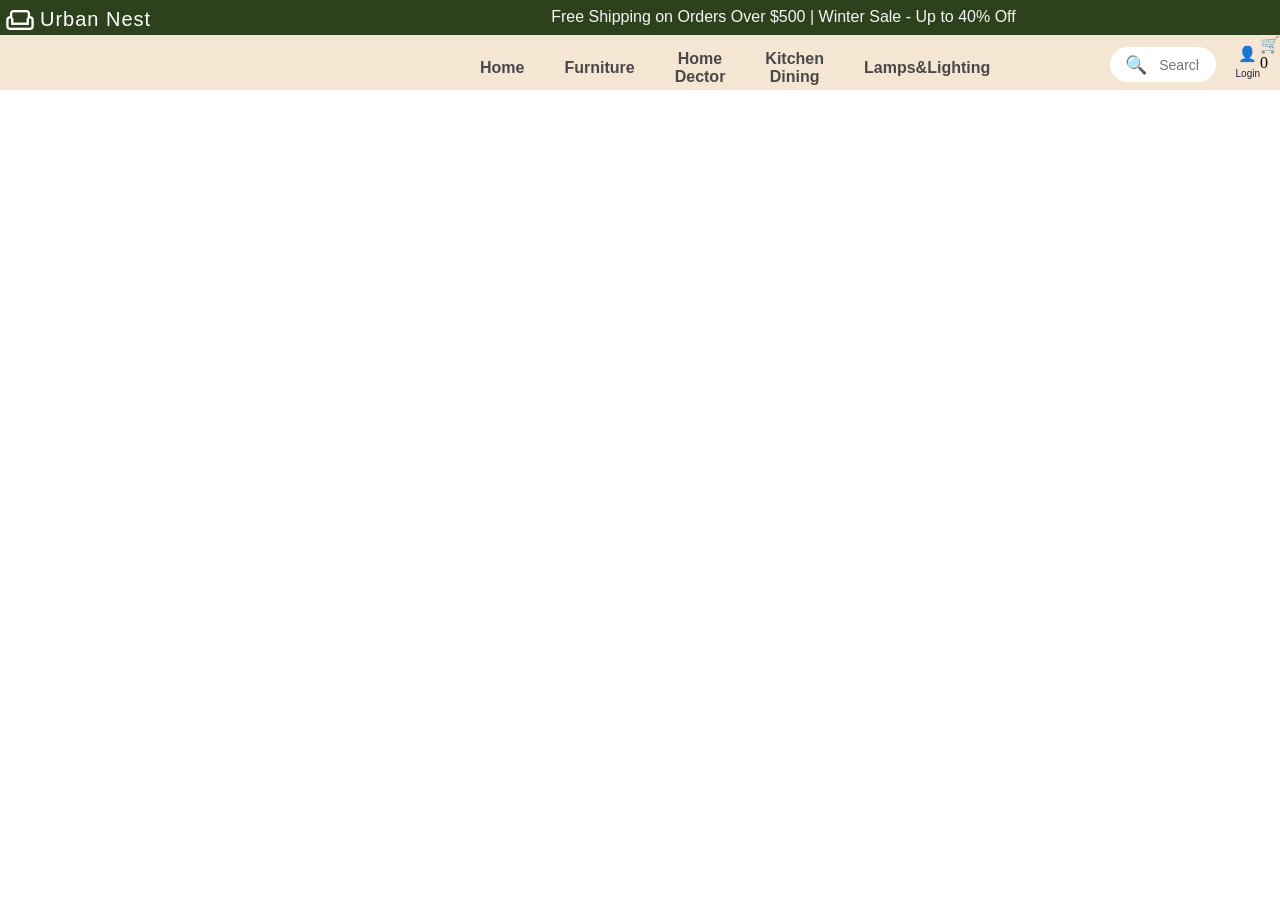
==== homepage.html @ 979b7aa0 "cart update" ====
<!DOCTYPE html>
<html lang="en">
<head>
    <meta charset="UTF-8">
    <meta name="viewport" content="width=device-width, initial-scale=1.0">
    <title>Home page</title>
    <link rel="stylesheet" href="https://fonts.googleapis.com/css2?family=Material+Symbols+Outlined" />
    <link rel="stylesheet" href="home.css">
    </head>
   

    <body>
        <section class="headofoverview">
            <span class="material-symbols-outlined sofa-icon">weekend</span>
            <p class="urban">Urban Nest</p>
            <p class="offers">Free Shipping on Orders Over $500 | Winter Sale - Up to 40% Off</p>
        </section>
        <section class="quickacces">
            <ol>
                <li><a href="#home">Home</a></li>
                <li> <a href="#Furniture">Furniture</a></li>
                <li><a href="#HomeDector">Home Dector</a></li>
                <li><a href="#KitchenDining">Kitchen Dining</a></li>
                <li><a href="#Lamps&Lighting">Lamps&Lighting</a></li>
            </ol>
            <div class="search-container">
                <span class="search-icon">🔍</span>
                <input type="text" placeholder="Search furniture..." class="search-bar">
            </div>
            <div class="login" onclick="loginicon()">
                <div class="icon">👤</div>
                <p>Login</p>
            </div>
            <div class="cart-icon">
                🛒 <span id="cart-count">0</span>
            </div>
        </section>
        <script src="index.js"></script>
    </body>
</html>
---- home.css ----
body{
    margin: 0;
}
.headofoverview{
    height: 35px;
    background-color: #2d421c;
    left: 0;
    display: flex;
}
.urban{
    color: white;
    font-size: 20px;
    margin-top: 8px;
    text-align: center;
    font-family: 'Poppins', sans-serif;
    margin-bottom: 0;
    letter-spacing: 1px;
}
.offers{
    color:whitesmoke;
    margin-top: 8px;
    text-align: center;
    padding-left: 400px;
    font-family: 'Poppins', sans-serif;
}
.quickacces{
    height: 55px;
    background-color: #F4E6D3;
    display: flex;
}
.quickacces ol{
    margin: 0;
    display: flex;
    gap: 40px;
    text-align:center;
    list-style: none;
    padding-top: 10px;
    padding-left: 480px;
    font-family: 'Poppins', sans-serif;
    align-items: center;
    font-weight: 600;
    cursor: pointer;
}
.quickacces a{
    text-decoration: none;
    color: rgb(74, 72, 72);
}
.sofa-icon{
    color: white;
    font-size: 30px;
    vertical-align: middle;
    padding: 5px;
    align-items: center;
}
.searchbar{
    display: flex;
    gap: 5px;
    padding-left: 190px;
    padding-top: 10px;
}
.search-container{
    display: flex;
    align-items: center;
    background-color: white;
    width: 170px;
    height: 35px;
    border-radius: 25px;
    padding: 0 15px;
    margin-top: 12px;
    margin-left: 120px;
}

.search-icon{
    color: gray;
    font-size: 18px;
    margin-right: 10px;
}

.search-bar{
    border: none;
    outline: none;
    width: 100%;
    font-size: 14px;
    background: transparent;
}
.login{
    text-align: center;
    color: #1d2540;
    font-family: Arial, sans-serif;
    margin-top: 10px;
    margin-left: 20px;
    cursor: pointer;
}

.icon{
    font-size: 15px;
}

.login p{
    margin-top: 5px;
    font-size: 10px;
}
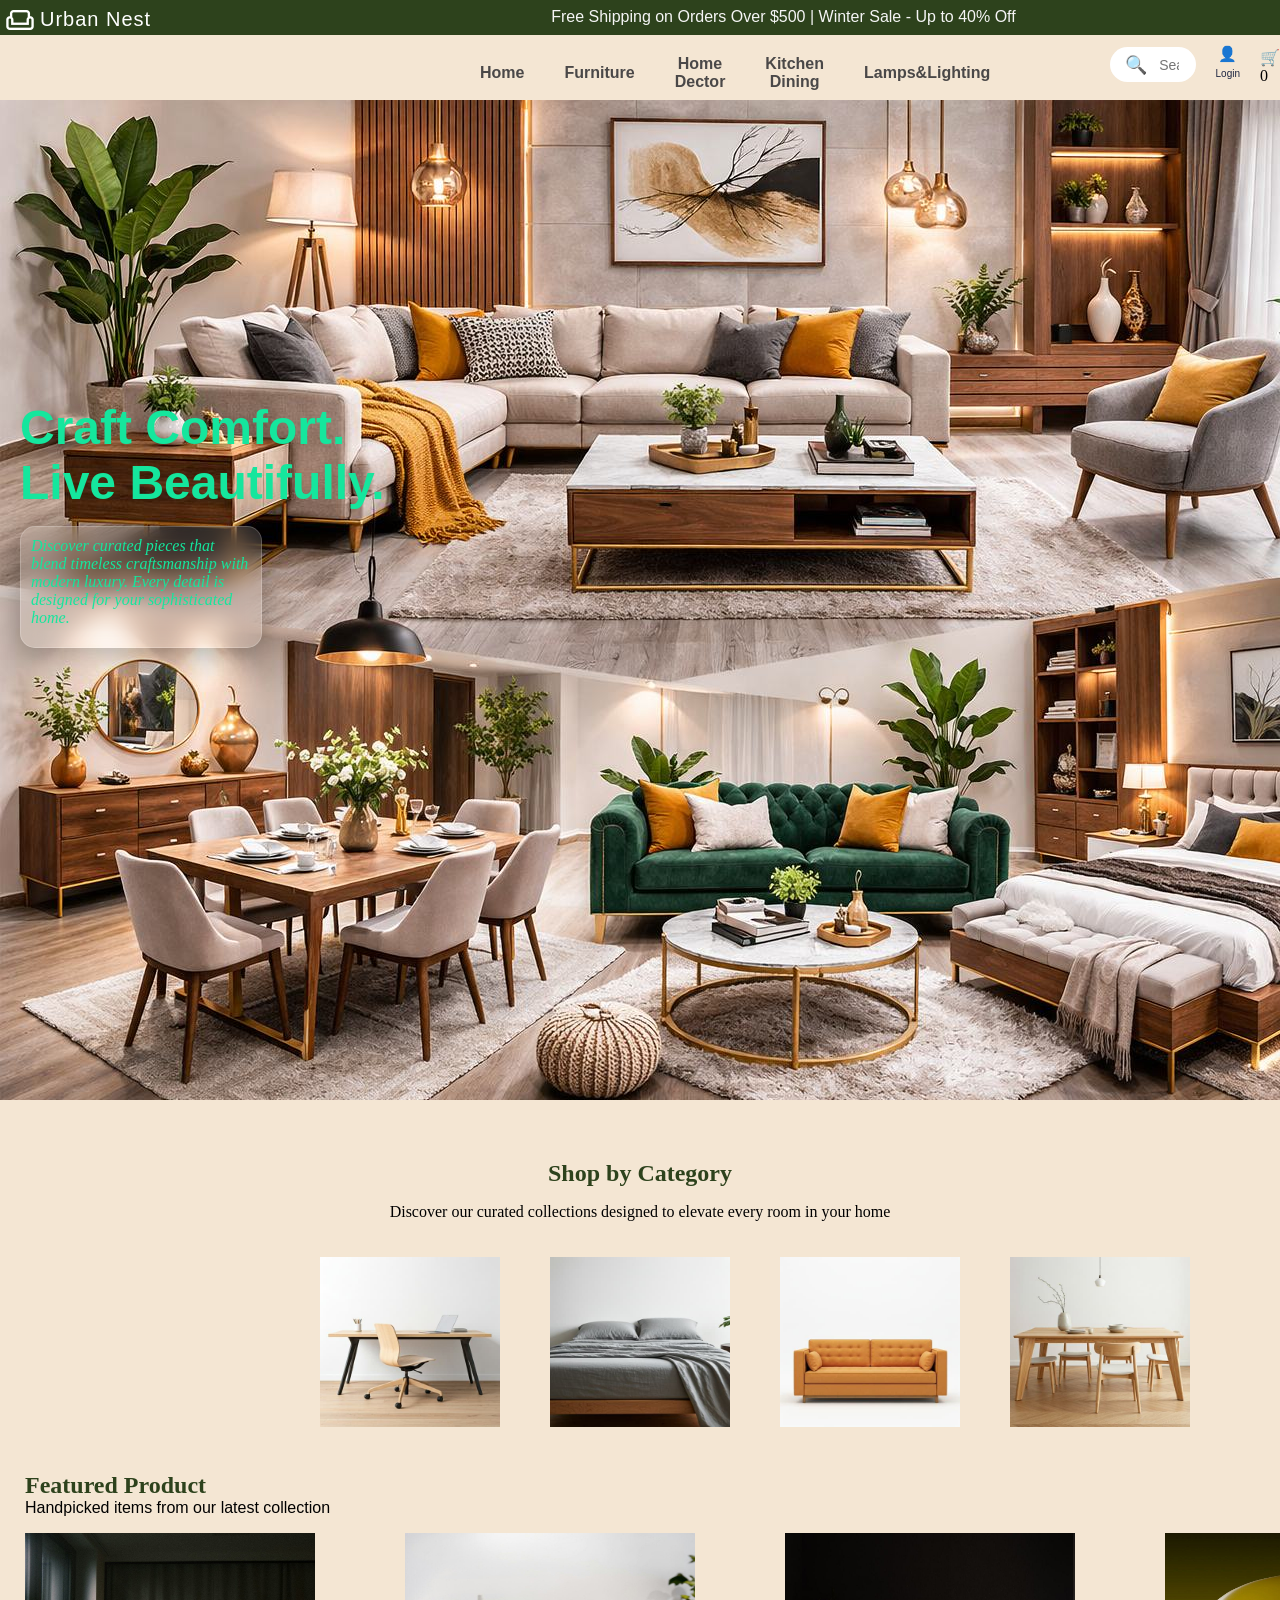
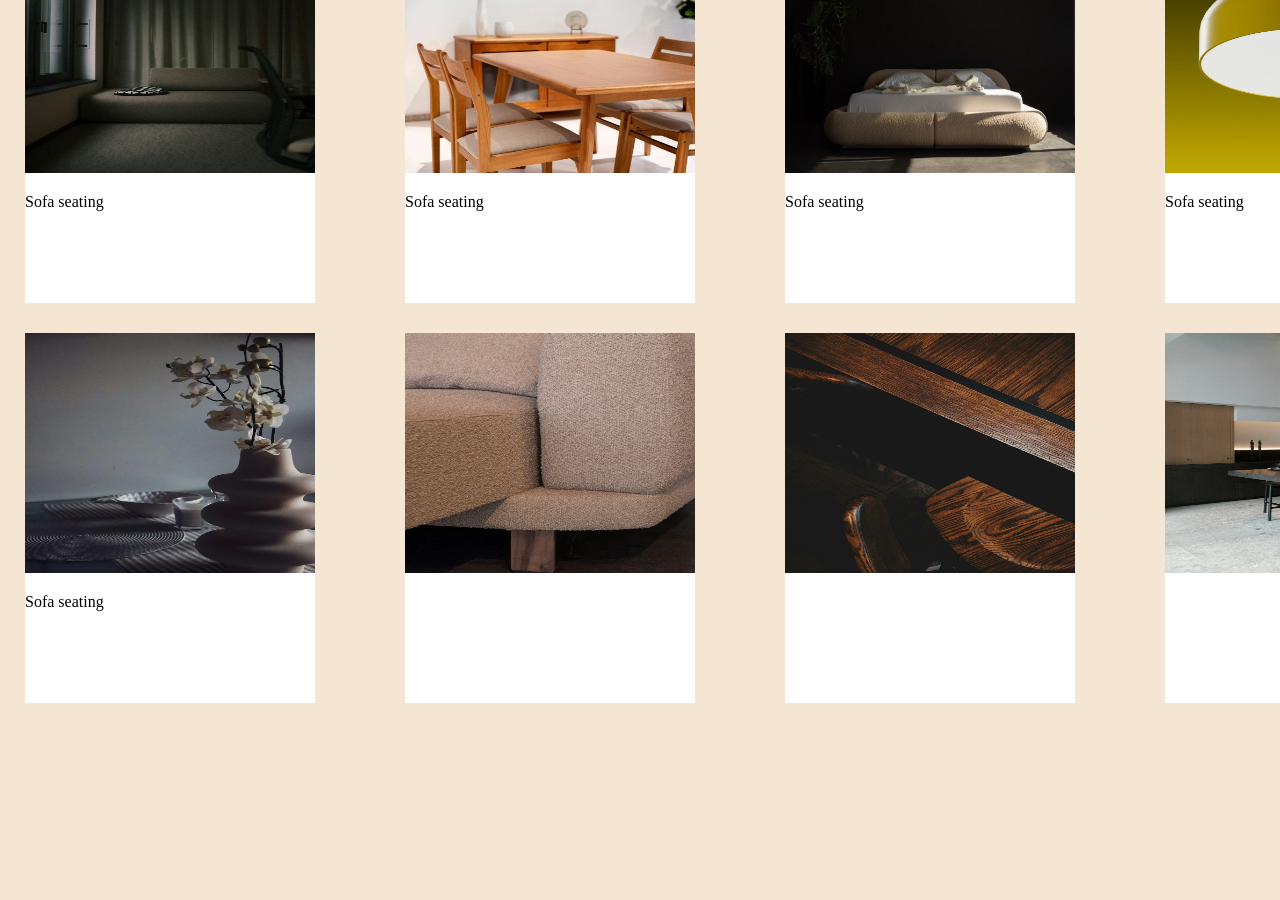
==== commit e9b47295: "productkart" ====
--- a/homepage.html
+++ b/homepage.html
@@ -36,5 +36,68 @@
             </div>
         </section>
         <script src="index.js"></script>
+        <section id="home" >
+            <h1>Craft Comfort.<br>Live Beautifully.</h1>
+            <p class="paraintro"><i>Discover curated pieces that blend
+                 timeless craftsmanship with
+                modern luxury. Every detail is
+                designed for your sophisticated
+                home.</i>
+            </p>
+        </section>
+        <section class="product">
+            <h2>Shop by Category</h2>
+            <p class="cathead">Discover our curated collections designed to elevate every room in your home</p>
+            <div class="imgcategory">
+                <div class="card">
+                    <img src="images/page3_img9.jpg">
+                    <div class="title">Furniture</div>
+                </div>
+
+                <div class="card">
+                    <img src="images/page3_img8.jpg">
+                    <div class="title">Beds</div>
+                </div>
+
+                <div class="card">
+                    <img src="images/page3_img7.jpg">
+                    <div class="title">Sofas</div>
+                </div>
+
+                <div class="card">
+                    <img src="images/page3_img10.jpg">
+                    <div class="title">Dining Table</div>
+                </div>
+            </div>
+            <div class="featuredproduct">
+                <h1 class="featurehead">Featured Product</h1>
+                <p class="featurepara">Handpicked items from our latest collection</p>
+            </div>
+            <div class="productkart">
+                <div class="box">
+                    <img src="images/page3_img6.jpg">
+                    <p class="titleofproduct">Sofa seating</p>
+            </div>
+                <div class="box">
+                    <img src="images/page3_img14.jpg">
+                    <p class="titleofproduct">Sofa seating</p>
+                </div>
+                <div class="box">
+                    <img src="images/page5_img3.jpg">
+                    <p class="titleofproduct">Sofa seating</p>
+                </div>
+                <div class="box">
+                    <img src="images/page4_img14.jpg">
+                    <p class="titleofproduct">Sofa seating</p>
+                </div>
+                <div class="box">
+                    <img src="images/page3_img13.jpg">
+                    <p class="titleofproduct">Sofa seating</p>
+                </div>
+                <div class="box"><img src="images/page4_img10.jpg"></div>
+                <div class="box"><img src="images/page4_img11.jpg"></div>
+                <div class="box"><img src="images/page4_img6.jpg"></div>
+            </div>
+        </section>
     </body>
 </html>
--- a/home.css
+++ b/home.css
@@ -24,7 +24,7 @@
     font-family: 'Poppins', sans-serif;
 }
 .quickacces{
-    height: 55px;
+    height: 65px;
     background-color: #F4E6D3;
     display: flex;
 }
@@ -99,4 +99,132 @@
 .login p{
     margin-top: 5px;
     font-size: 10px;
-}+}
+.cart-icon{
+    padding-left: 20px;
+    padding-top: 13px;
+}
+#home{
+    background-image: url(images/page3_img4.jpg);
+    margin: 0;
+    height: 1000px;
+    width: 100%;
+}
+#home h1{
+    font-family: 'Poppins', sans-serif;
+    color:#15E69D ;
+    padding-top: 300px;
+    padding-left: 20px;
+    margin: 0;
+    font-size: 48px;
+}
+.paraintro{
+    height: 100px;
+    width: 220px;
+    margin-left: 20px;
+    background-color: gray;
+    color:#15E69D ;
+    padding: 10px;
+    border-radius: 10px;
+    background: rgba(255, 255, 255, 0.15);
+    backdrop-filter: blur(10px);
+    -webkit-backdrop-filter: blur(10px);
+    border: 1px solid rgba(255, 255, 255, 0.2);
+    border-radius: 15px;
+    box-shadow: 0 8px 32px rgba(0, 0, 0, 0.3);
+}
+.product{
+    width: 100%;
+    height: 1400px;
+    background-color: #F4E6D3;
+}
+.product h2{
+    margin: 0;
+    text-align: center;
+    padding-top: 60px;
+    color: #2d421c;
+}
+.cathead{
+    text-align: center;
+}
+.imgcategory{
+    display: grid;
+    grid-template-columns: repeat(4,230px);
+    padding-left: 320px;
+    padding-top: 20px;
+}
+.imgcategory img{
+    height: 170px;
+    width: 190px;
+    display: block;
+}
+.card{
+    position: relative;
+    width: 190px;
+    height: 170px;
+    overflow: hidden;
+}
+
+.card img{
+    width: 180px;
+    height: 170px;
+    display: block;
+}
+
+.title{
+    position: absolute;
+    bottom: 10px;
+    left: 10px;
+    color: white;
+    font-size: 22px;
+    font-weight: bold;
+    opacity: 0;
+    transition: 0.8s;
+}
+
+.card:hover .title{
+    opacity: 1;
+}
+.card::before{
+    content: "";
+    position: absolute;
+    top: 0;
+    left: 0;
+    width: 100%;
+    height: 100%;
+    background: rgba(0,0,0,0.4);
+    opacity: 0;
+    transition: 0.3s;
+}
+
+.card:hover::before{
+    opacity: 1;
+}
+.featuredproduct{
+    padding-left: 25px;
+    padding-top: 15px;
+ }
+ .featurehead{
+    color: #2d421c;
+    margin: 0;
+    padding-top: 30px;
+ }
+ .featurepara{
+    margin-top: 0;
+     font-family: 'Poppins', sans-serif;
+ }
+ .productkart{
+    display: grid;
+    grid-template-columns: repeat(4,380px);
+    grid-template-rows: 400px ;
+    padding-left: 25px;
+ }
+ .productkart img{
+    height: 240px;
+    width: 290px;
+ }
+ .box{
+    height: 370px;
+    width: 290px;
+    background-color: white;
+ }
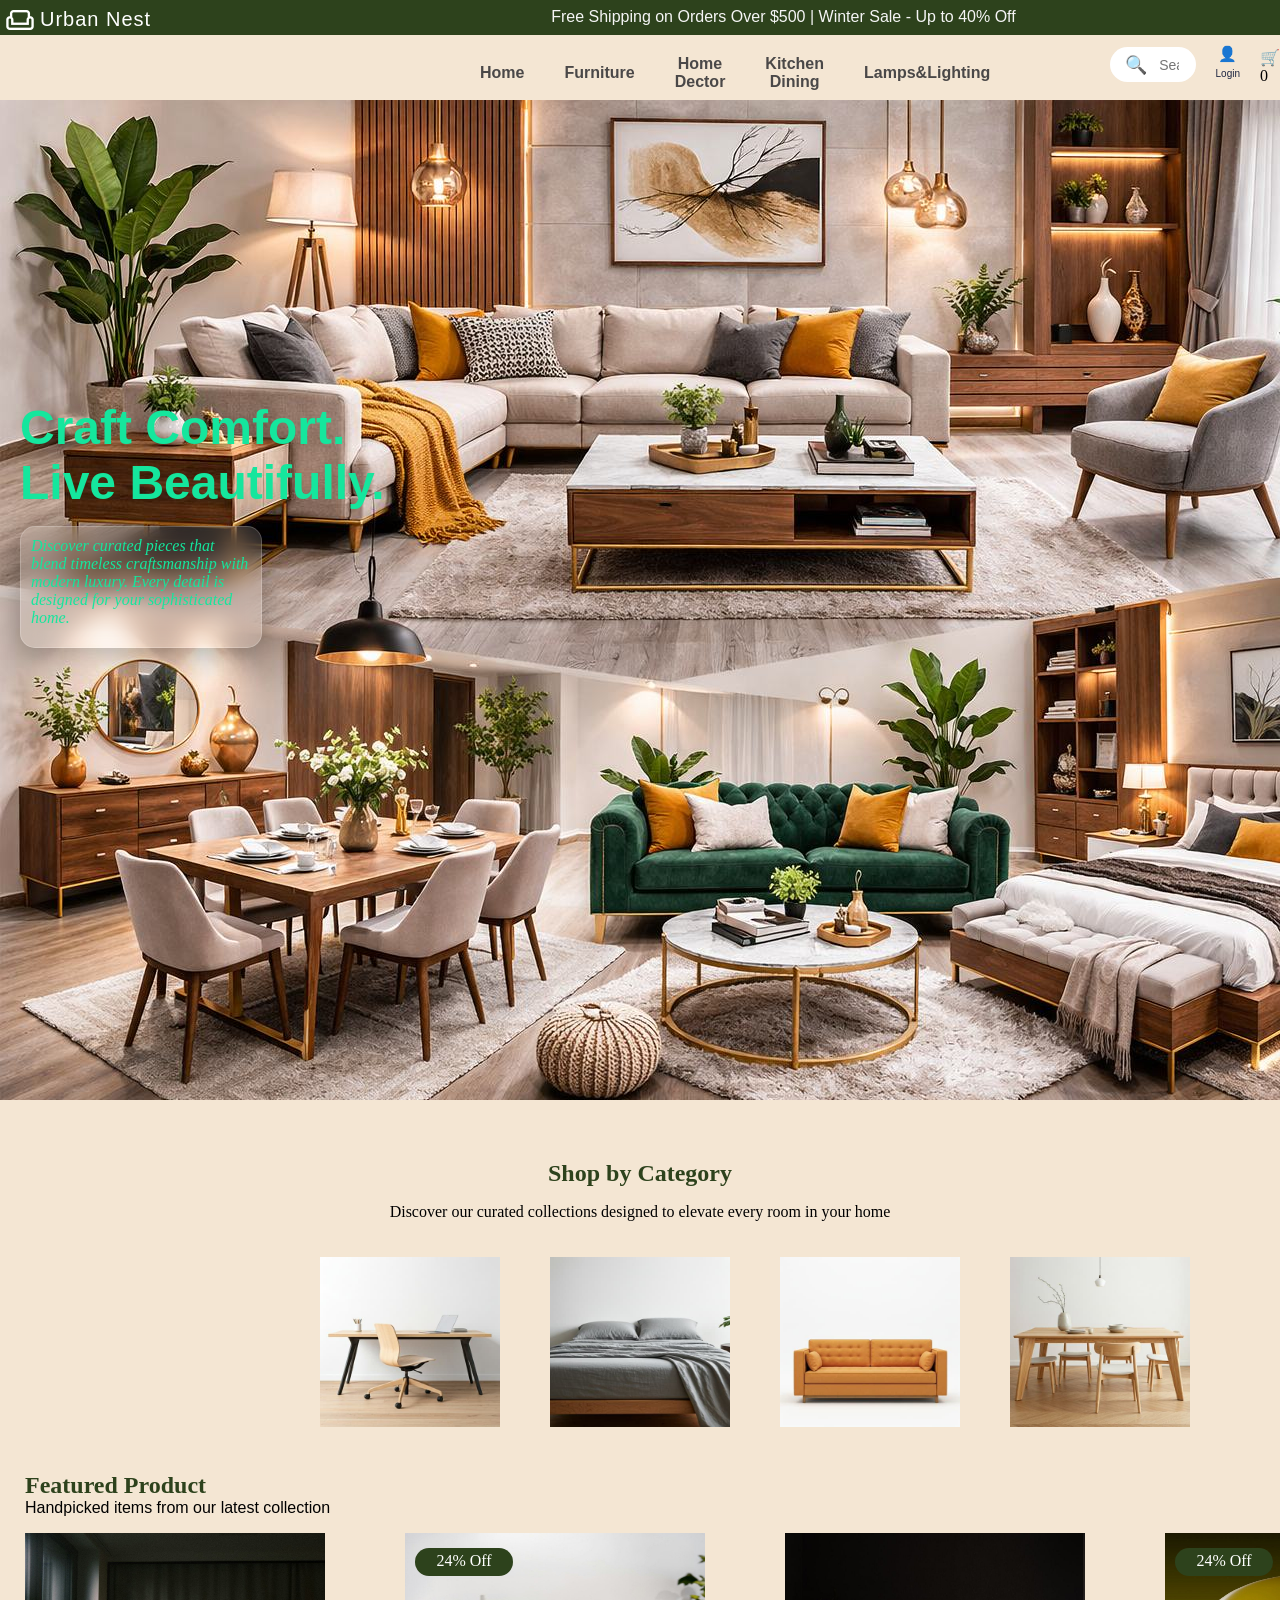
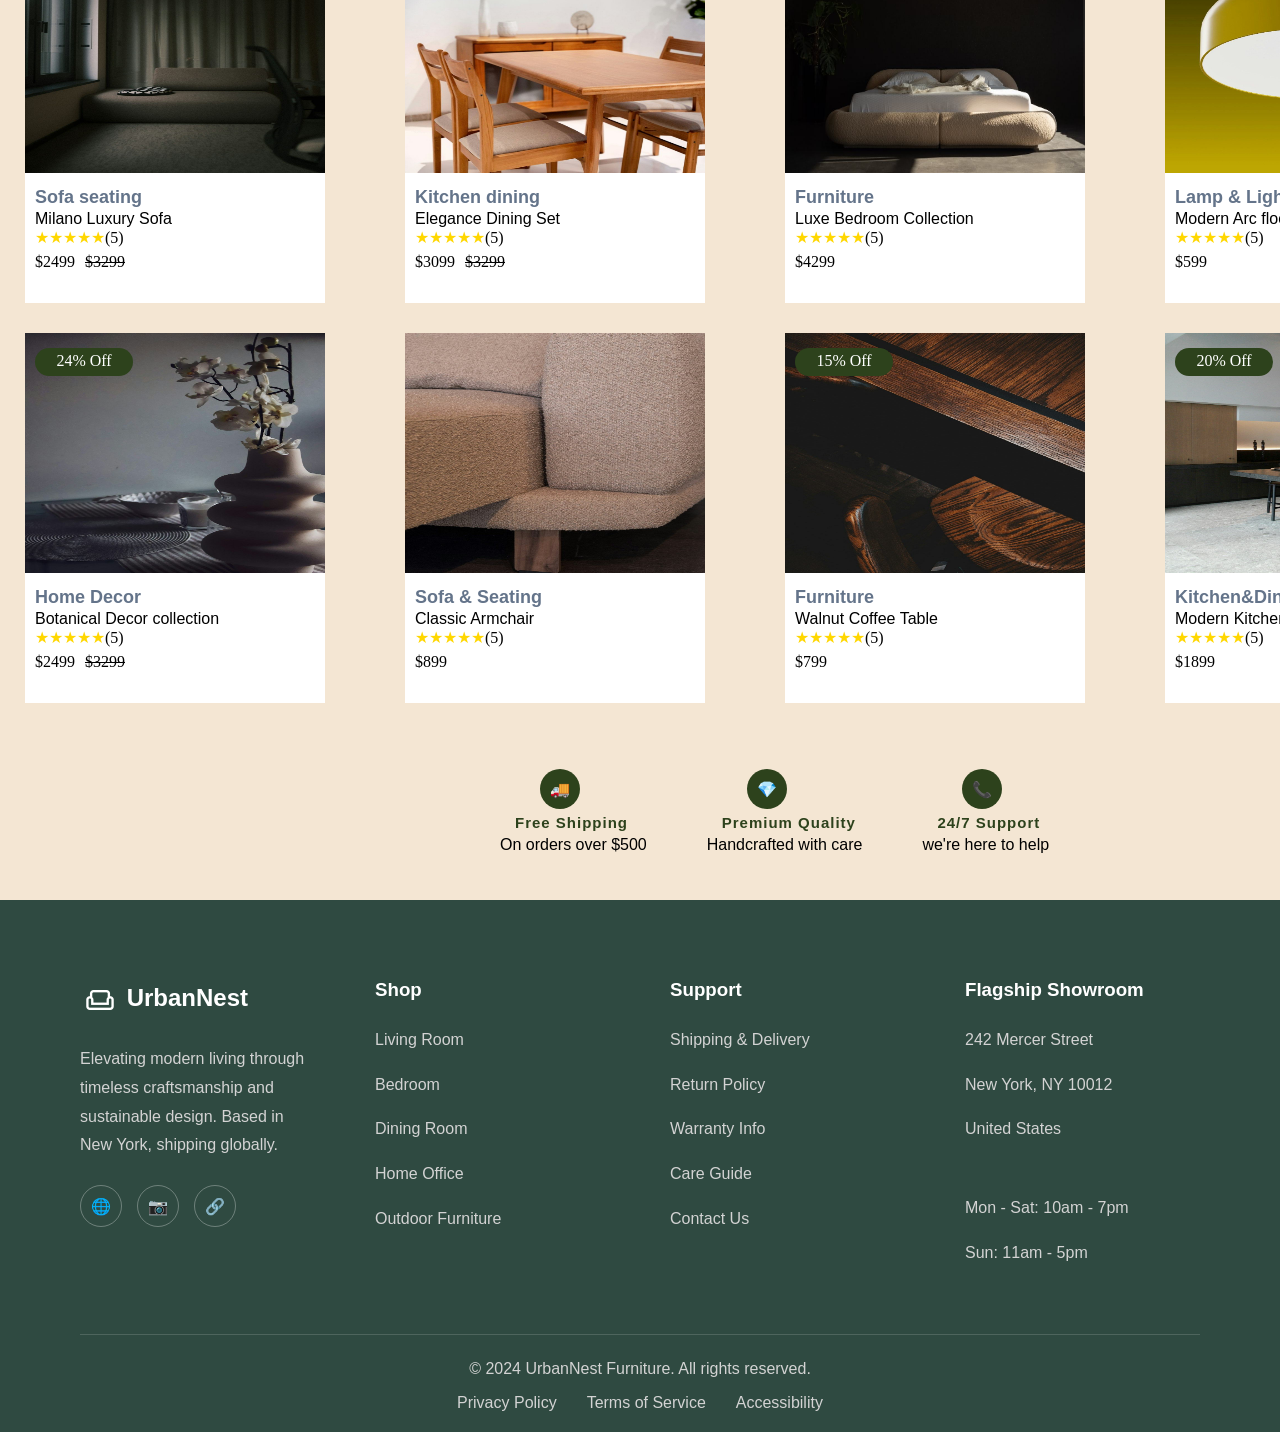
==== commit a726ac55: "productkart update" ====
--- a/homepage.html
+++ b/homepage.html
@@ -31,7 +31,7 @@
                 <div class="icon">👤</div>
                 <p>Login</p>
             </div>
-            <div class="cart-icon">
+            <div class="cart-icon" onclick="showCart()">
                 🛒 <span id="cart-count">0</span>
             </div>
         </section>
@@ -77,27 +77,156 @@
                 <div class="box">
                     <img src="images/page3_img6.jpg">
                     <p class="titleofproduct">Sofa seating</p>
+                    <p class="description">Milano Luxury Sofa</p>
+                    <span class="star">★★★★★</span>(5)
+                     <div class="addtokart"  onclick="addtocart('Sofa seating',2499)">
+                        <div>🛒 Quick add</div>
+                    </div>
+                    <div style="display: flex; gap: 10px;" class="pricediv"><p>$2499</p> <p class="orginal">$3299</p></div>
             </div>
                 <div class="box">
                     <img src="images/page3_img14.jpg">
-                    <p class="titleofproduct">Sofa seating</p>
+                    <p class="titleofproduct">Kitchen dining</p>
+                    <p class="description">Elegance Dining Set</p>
+                    <span class="star">★★★★★</span>(5)
+                     <div class="addtokart"  onclick="addtocart('Kitchen dining',3099)">
+                        <div>🛒 Quick add</div>
+                    </div>
+                    <div style="display: flex; gap: 10px;" class="pricediv"><p>$3099</p> <p class="orginal">$3299</p></div>
+                    <div class="discount">24% Off</div>
                 </div>
                 <div class="box">
                     <img src="images/page5_img3.jpg">
-                    <p class="titleofproduct">Sofa seating</p>
+                    <p class="titleofproduct">Furniture</p>
+                    <p class="description">Luxe Bedroom Collection</p>
+                    <span class="star">★★★★★</span>(5)
+                     <div class="addtokart"  onclick="addtocart('Furniture',4299)">
+                        <div>🛒 Quick add</div>
+                    </div>
+                    <div class="pricediv"><p>$4299</p></div>
                 </div>
                 <div class="box">
                     <img src="images/page4_img14.jpg">
-                    <p class="titleofproduct">Sofa seating</p>
+                    <p class="titleofproduct">Lamp & Lighting</p>
+                    <p class="description">Modern Arc floor Lamp</p>
+                    <span class="star">★★★★★</span>(5)
+                     <div class="addtokart"  onclick="addtocart('Lamp & Lighting',599)">
+                        <div>🛒 Quick add</div>
+                    </div>
+                    <div class="pricediv"><p>$599</p></div>
+                    <div class="discount">24% Off</div>
                 </div>
                 <div class="box">
                     <img src="images/page3_img13.jpg">
-                    <p class="titleofproduct">Sofa seating</p>
-                </div>
-                <div class="box"><img src="images/page4_img10.jpg"></div>
-                <div class="box"><img src="images/page4_img11.jpg"></div>
-                <div class="box"><img src="images/page4_img6.jpg"></div>
-            </div>
-        </section>
+                    <p class="titleofproduct">Home Decor</p>
+                    <p class="description">Botanical Decor collection</p>
+                    <span class="star">★★★★★</span>(5)
+                     <div class="addtokart"  onclick="addtocart('Home Decor',2499)">
+                        <div>🛒 Quick add </div>
+                    </div>
+                    <div style="display: flex; gap: 10px;" class="pricediv"><p>$2499</p> <p class="orginal">$3299</p></div>
+                    <div class="discount">24% Off</div>
+                </div>
+                <div class="box">
+                    <img src="images/page4_img10.jpg">
+                    <p class="titleofproduct">Sofa & Seating</p>
+                    <p class="description">Classic Armchair</p>
+                    <span class="star">★★★★★</span>(5)
+                     <div class="addtokart"  onclick="addtocart('Sofa & Seating',899)">
+                        <div>🛒 Quick add</div>
+                    </div>
+                    <div class="pricediv"><p>$899</p></div>
+                </div>
+                <div class="box">
+                    <img src="images/page4_img11.jpg">
+                    <p class="titleofproduct">Furniture</p>
+                    <p class="description">Walnut Coffee Table</p>
+                    <span class="star">★★★★★</span>(5)
+                     <div class="addtokart"  onclick="addtocart('Furniture',799)">
+                        <div>🛒 Quick add</div>
+                    </div>
+                    <div class="pricediv"><p>$799</p></div>
+                    <div class="discount">15% Off</div>
+                </div>
+                <div class="box">
+                    <img src="images/page4_img6.jpg">
+                    <p class="titleofproduct">Kitchen&Dining</p>
+                    <p class="description">Modern Kitchen Island</p>
+                    <span class="star">★★★★★</span>(5)
+                    <div class="addtokart"  onclick="addtocart('Kitchen&Dining',1899)">
+                        <div>🛒 Quick add</div>
+                    </div>
+                    <div class="pricediv"><p>$1899</p></div>
+                    <div class="discount">20% Off</div>
+                </div>
+            </div>
+            <div class="quality">
+                <div><p class="iconofquality">🚚</p><p class="headofquality">Free Shipping</p><p class="paraquality">On orders over $500</p></div>
+                <div><p class="iconofquality">💎</p><p class="headofquality">Premium Quality</p><p class="paraquality">Handcrafted with care</p></div>
+                <div><p class="iconofquality">📞</p><p class="headofquality">24/7 Support</p><p class="paraquality">we're here to help</p></div>
+            </div>
+        </section>    
+        <footer class="footer">
+    <div class="footer-container">
+
+        <div class="footer-section">
+            <h2><span class="material-symbols-outlined sofa-icon">weekend</span> UrbanNest</h2>
+            <p>
+                Elevating modern living through timeless
+                craftsmanship and sustainable design.
+                Based in New York, shipping globally.
+            </p>
+
+            <div class="social-icons">
+                <span>🌐</span>
+                <span>📷</span>
+                <span>🔗</span>
+            </div>
+        </div>
+
+        <div class="footer-section">
+            <h3>Shop</h3>
+            <p>Living Room</p>
+            <p>Bedroom</p>
+            <p>Dining Room</p>
+            <p>Home Office</p>
+            <p>Outdoor Furniture</p>
+        </div>
+
+        <div class="footer-section">
+            <h3>Support</h3>
+            <p>Shipping & Delivery</p>
+            <p>Return Policy</p>
+            <p>Warranty Info</p>
+            <p>Care Guide</p>
+            <p>Contact Us</p>
+        </div>
+
+        <div class="footer-section">
+            <h3>Flagship Showroom</h3>
+            <p>242 Mercer Street</p>
+            <p>New York, NY 10012</p>
+            <p>United States</p>
+
+            <br>
+
+            <p>Mon - Sat: 10am - 7pm</p>
+            <p>Sun: 11am - 5pm</p>
+        </div>
+
+    </div>
+
+    <hr>
+
+    <div class="footer-bottom">
+        <p>© 2024 UrbanNest Furniture. All rights reserved.</p>
+
+        <div class="footer-links">
+            <span>Privacy Policy</span>
+            <span>Terms of Service</span>
+            <span>Accessibility</span>
+        </div>
+    </div>
+</footer>
     </body>
 </html>
--- a/home.css
+++ b/home.css
@@ -221,10 +221,167 @@
  }
  .productkart img{
     height: 240px;
-    width: 290px;
+    width: 300px;
  }
  .box{
     height: 370px;
-    width: 290px;
+    width: 270px;
     background-color: white;
- }+ }
+ .titleofproduct{
+    margin-top: 10px;
+    margin-left: 10px;
+    color: #64748A;
+    font-size: 18px;
+    font-weight: 550;
+    margin-bottom: 0;
+    font-family: 'Inter', sans-serif;
+ }
+ .description{
+    margin-top: 2px;
+    margin-left: 10px;
+    font-family: 'Inter', sans-serif;
+    margin-bottom: 0;
+ }
+ .star{
+    color: gold;
+    margin-left: 10px;
+    margin-bottom: 0;
+ }
+ .box{
+    position: relative;
+    width: 300px; 
+}
+.addtokart{
+    position: absolute;
+    top: 190px;    
+    right: 10px;
+    background-color: #2d4f3a;
+    color: white;
+    border: none;
+    border-radius: 25px;
+    padding: 10px 20px;
+    font-size: 16px;
+    cursor: pointer;
+    font-family: 'Inter', sans-serif;
+    letter-spacing: 1px;
+    opacity: 0;
+    transition: 0.8s ease;
+    
+}
+.box:hover .addtokart{
+    opacity: 1;
+}
+.pricediv{
+    margin-left: 10px;
+    font-weight: 520;
+     margin-top: -10px;
+}
+.orginal{
+    text-decoration: line-through;
+    
+}
+.discount{
+    margin-left: 10px;
+    height: 20px;
+    width: 90px;
+    padding: 4px;
+    background-color: #2d421c;
+    text-align: center;
+    border-radius: 15px;
+    color: white;
+    position: absolute;
+    top: 15px;
+}
+.quality{
+    display: flex;
+    gap: 60px;
+    margin-left: 500px;
+    margin-top: 50px;
+    margin-bottom: 0;
+}
+.iconofquality{
+    height: 40px;
+    width: 40px;
+    background-color: #2d421c;
+    border-radius: 50%;
+    display: flex;
+    justify-content: center;
+    align-items: center;
+    margin-left: 40px;
+    margin-bottom: 0;
+}
+.headofquality{
+    margin-bottom: 0;
+    margin-left: 15px;
+    font-size: 15px;
+    margin-top: 5px;
+    font-family: 'Inter', sans-serif;
+    color: #2d421c;
+    font-weight: 550;
+    letter-spacing: 1px;
+}
+.paraquality{
+    margin-top: 5px;
+     font-family: 'Inter', sans-serif;
+     font-weight: 520;
+}
+.footer{
+    background-color: #2F4A41;
+    color: white;
+    padding: 60px 80px 20px;
+    font-family: 'Poppins', sans-serif;
+}
+
+.footer-container{
+    display: grid;
+    grid-template-columns: repeat(4,1fr);
+    gap: 60px;
+}
+
+.footer-section h2,
+.footer-section h3{
+    margin-bottom: 25px;
+}
+
+.footer-section p{
+    color: #d3d3d3;
+    line-height: 1.8;
+    cursor: pointer;
+}
+
+.social-icons{
+    display: flex;
+    gap: 15px;
+    margin-top: 25px;
+}
+
+.social-icons span{
+    width: 40px;
+    height: 40px;
+    border: 1px solid rgba(255,255,255,0.3);
+    border-radius: 50%;
+    display: flex;
+    align-items: center;
+    justify-content: center;
+    cursor: pointer;
+}
+
+.footer hr{
+    margin: 50px 0 25px;
+    border: none;
+    height: 1px;
+    background: rgba(255,255,255,0.15);
+}
+
+.footer-bottom{
+    text-align: center;
+    color: #d3d3d3;
+}
+
+.footer-links{
+    display: flex;
+    justify-content: center;
+    gap: 30px;
+    margin-top: 10px;
+}
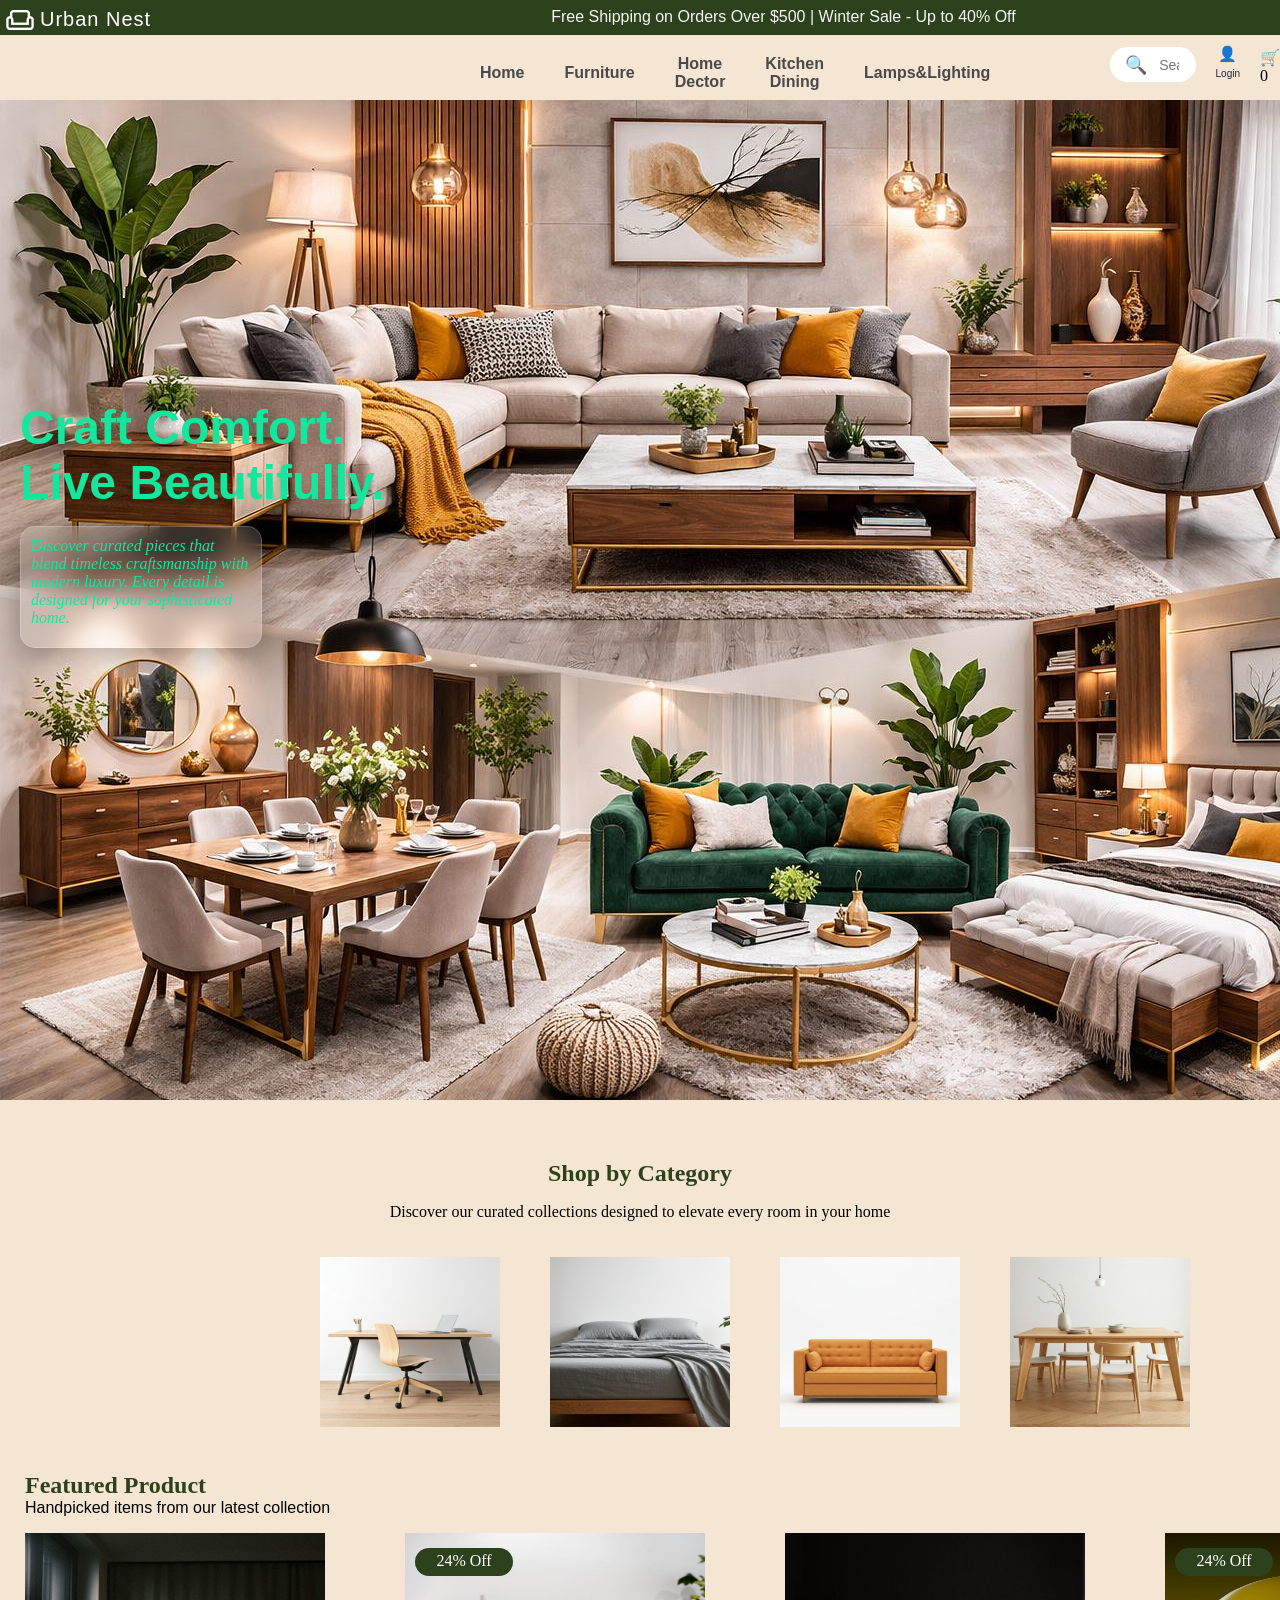
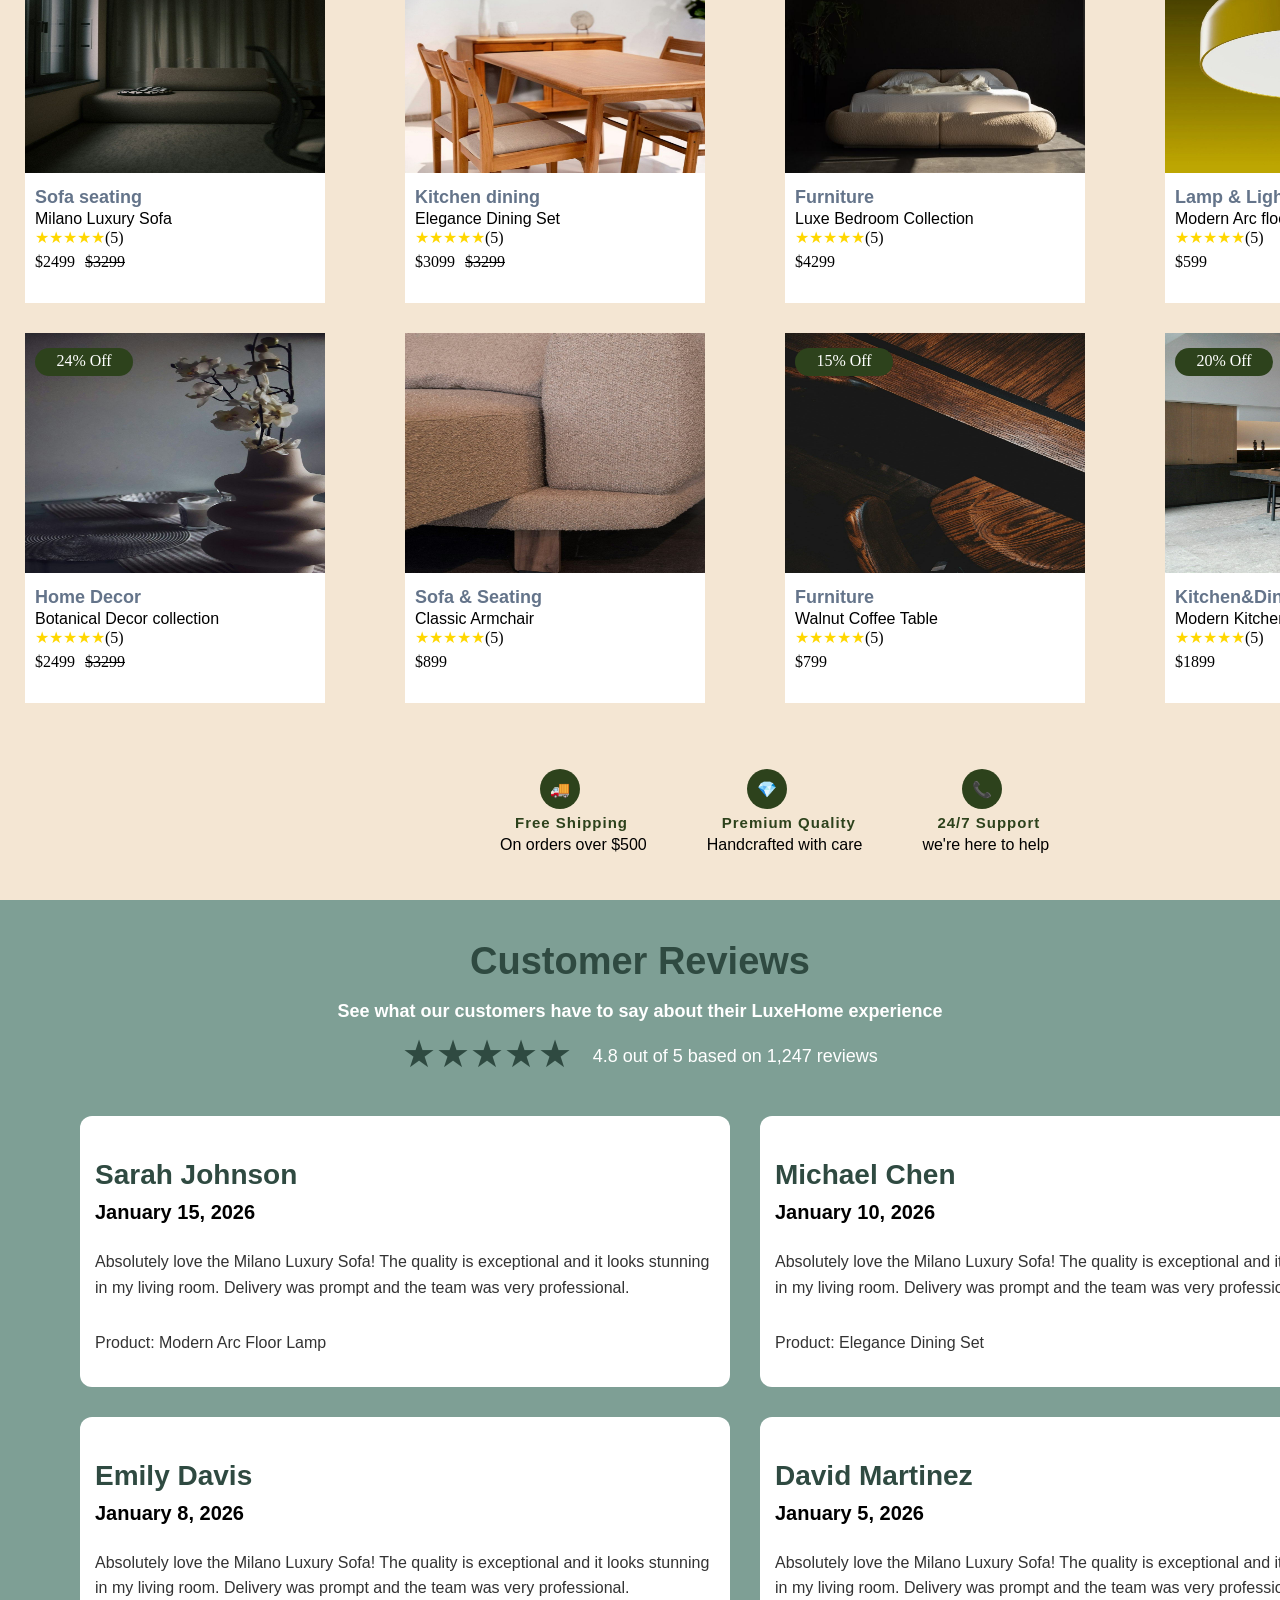
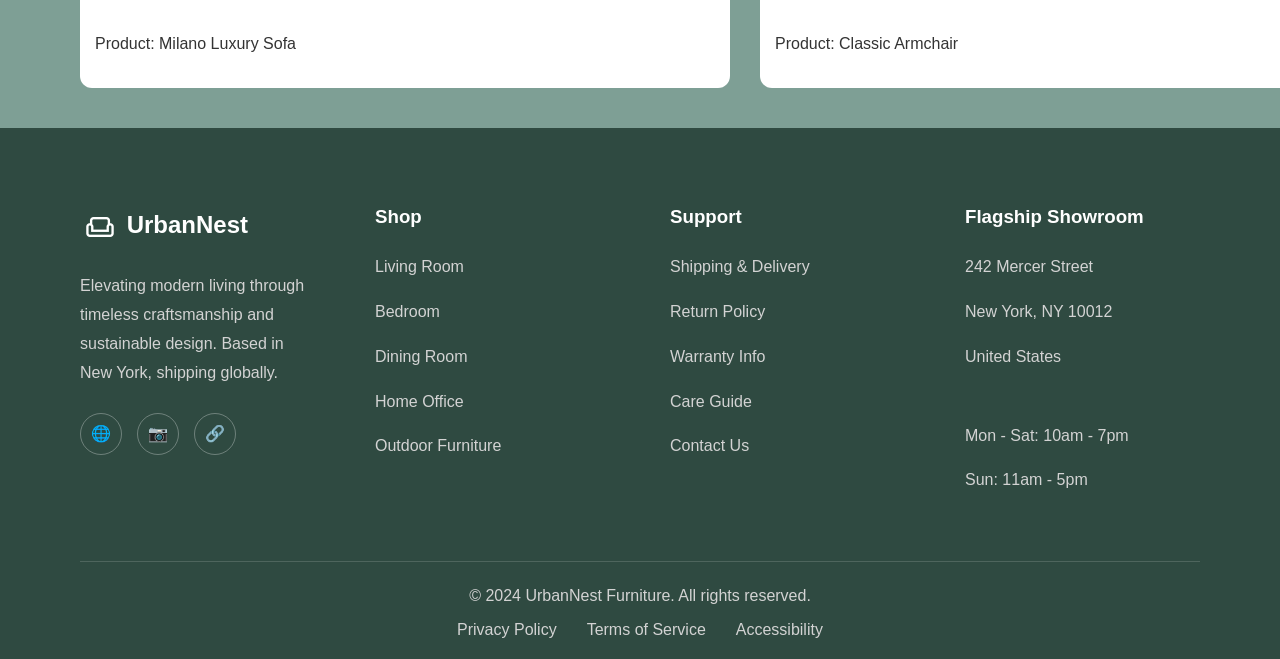
==== commit 6a07ae9b: "reviews update" ====
--- a/homepage.html
+++ b/homepage.html
@@ -166,6 +166,82 @@
                 <div><p class="iconofquality">📞</p><p class="headofquality">24/7 Support</p><p class="paraquality">we're here to help</p></div>
             </div>
         </section>    
+        <section class="reviews">
+    <h1>Customer Reviews</h1>
+
+    <p class="review-subtitle">
+        See what our customers have to say about their LuxeHome experience
+    </p>
+
+    <div class="rating-summary">
+        ★★★★★
+        <span>4.8 out of 5 based on 1,247 reviews</span>
+    </div>
+
+    <div class="review-grid">
+
+        <div class="review-card">
+            <h3>Sarah Johnson</h3>
+            <h4>January 15, 2026</h4>
+
+            <p>
+                Absolutely love the Milano Luxury Sofa! The quality is exceptional
+                and it looks stunning in my living room. Delivery was prompt and
+                the team was very professional.
+            </p>
+
+            <p class="product-name">
+                Product: Modern Arc Floor Lamp
+            </p>
+        </div>
+
+        <div class="review-card">
+            <h3>Michael Chen</h3>
+            <h4>January 10, 2026</h4>
+
+            <p>
+                Absolutely love the Milano Luxury Sofa! The quality is exceptional
+                and it looks stunning in my living room. Delivery was prompt and
+                the team was very professional.
+            </p>
+
+            <p class="product-name">
+                Product: Elegance Dining Set
+            </p>
+        </div>
+
+        <div class="review-card">
+            <h3>Emily Davis</h3>
+            <h4>January 8, 2026</h4>
+
+            <p>
+                Absolutely love the Milano Luxury Sofa! The quality is exceptional
+                and it looks stunning in my living room. Delivery was prompt and
+                the team was very professional.
+            </p>
+
+            <p class="product-name">
+                Product: Milano Luxury Sofa
+            </p>
+        </div>
+
+        <div class="review-card">
+            <h3>David Martinez</h3>
+            <h4>January 5, 2026</h4>
+
+            <p>
+                Absolutely love the Milano Luxury Sofa! The quality is exceptional
+                and it looks stunning in my living room. Delivery was prompt and
+                the team was very professional.
+            </p>
+
+            <p class="product-name">
+                Product: Classic Armchair
+            </p>
+        </div>
+
+    </div>
+    </section>
         <footer class="footer">
     <div class="footer-container">
 
--- a/home.css
+++ b/home.css
@@ -384,4 +384,76 @@
     justify-content: center;
     gap: 30px;
     margin-top: 10px;
+}
+.reviews{
+    background-color: #7E9F95;
+    padding: 40px;
+    font-family: 'Poppins', sans-serif;
+}
+
+.reviews h1{
+    text-align: center;
+    color: #2F4A41;
+    font-size: 38px;
+    margin-bottom: 10px;
+    margin-top: 0;
+    font-family: 'Poppins', sans-serif;
+}
+
+.review-subtitle{
+    text-align: center;
+    color: white;
+    font-size: 18px;
+    font-weight: 600;
+    margin-bottom: 0;
+}
+
+.rating-summary{
+    text-align: center;
+    font-size: 38px;
+    color: #2F4A41;
+    margin-top: 10px;
+    margin-bottom: 40px;
+}
+
+.rating-summary span{
+    font-size: 18px;
+    color: white;
+    vertical-align: middle;
+    margin-left: 10px;
+}
+
+.review-grid{
+    display: grid;
+    grid-template-columns: repeat(2,650px);
+    gap: 30px;
+    margin-left: 40px;
+}
+
+.review-card{
+    background-color: white;
+    padding: 15px;
+    border-radius: 12px;
+}
+
+.review-card h3{
+    color: #2F4A41;
+    font-size: 28px;
+    margin-bottom: 10px;
+}
+
+.review-card h4{
+    font-size: 20px;
+    margin-top: 0;
+    margin-bottom: 25px;
+}
+
+.review-card p{
+    line-height: 1.6;
+    color: #333;
+}
+
+.product-name{
+    margin-top: 30px;
+    font-weight: 500;
 }
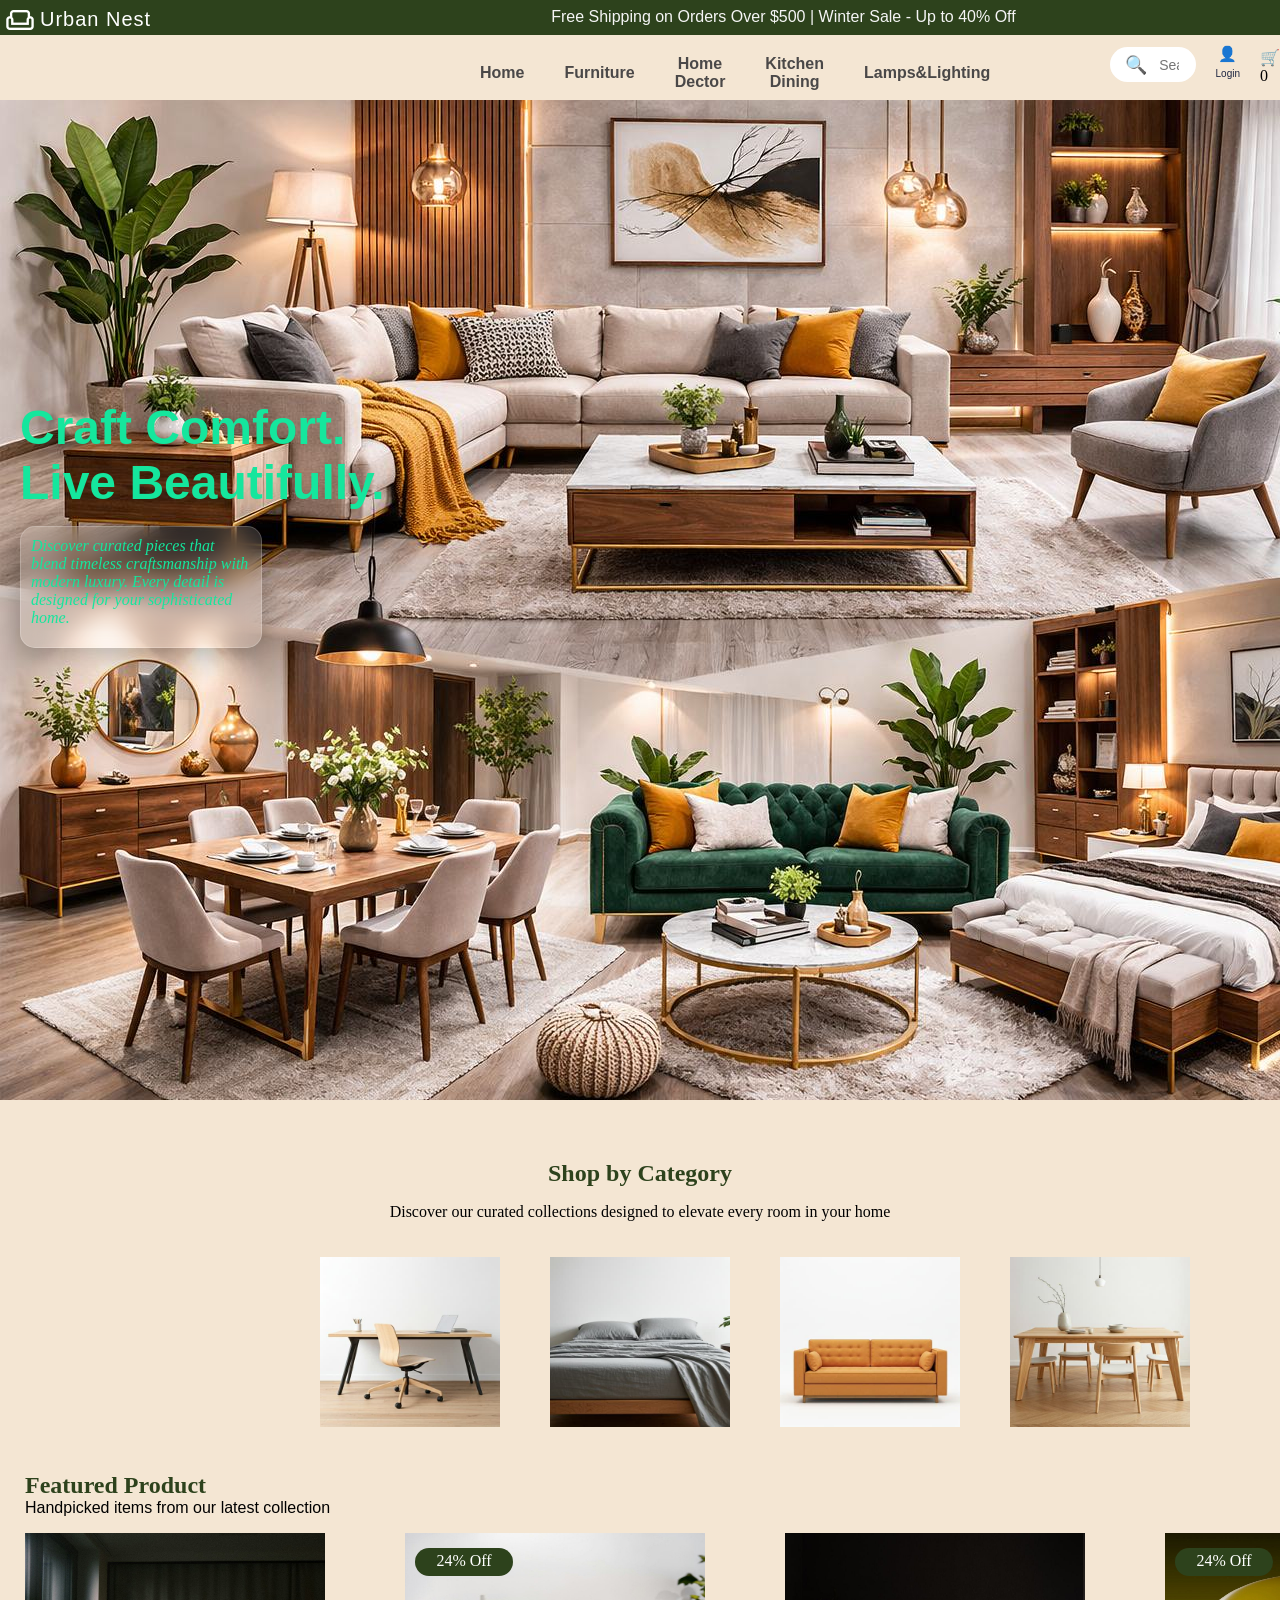
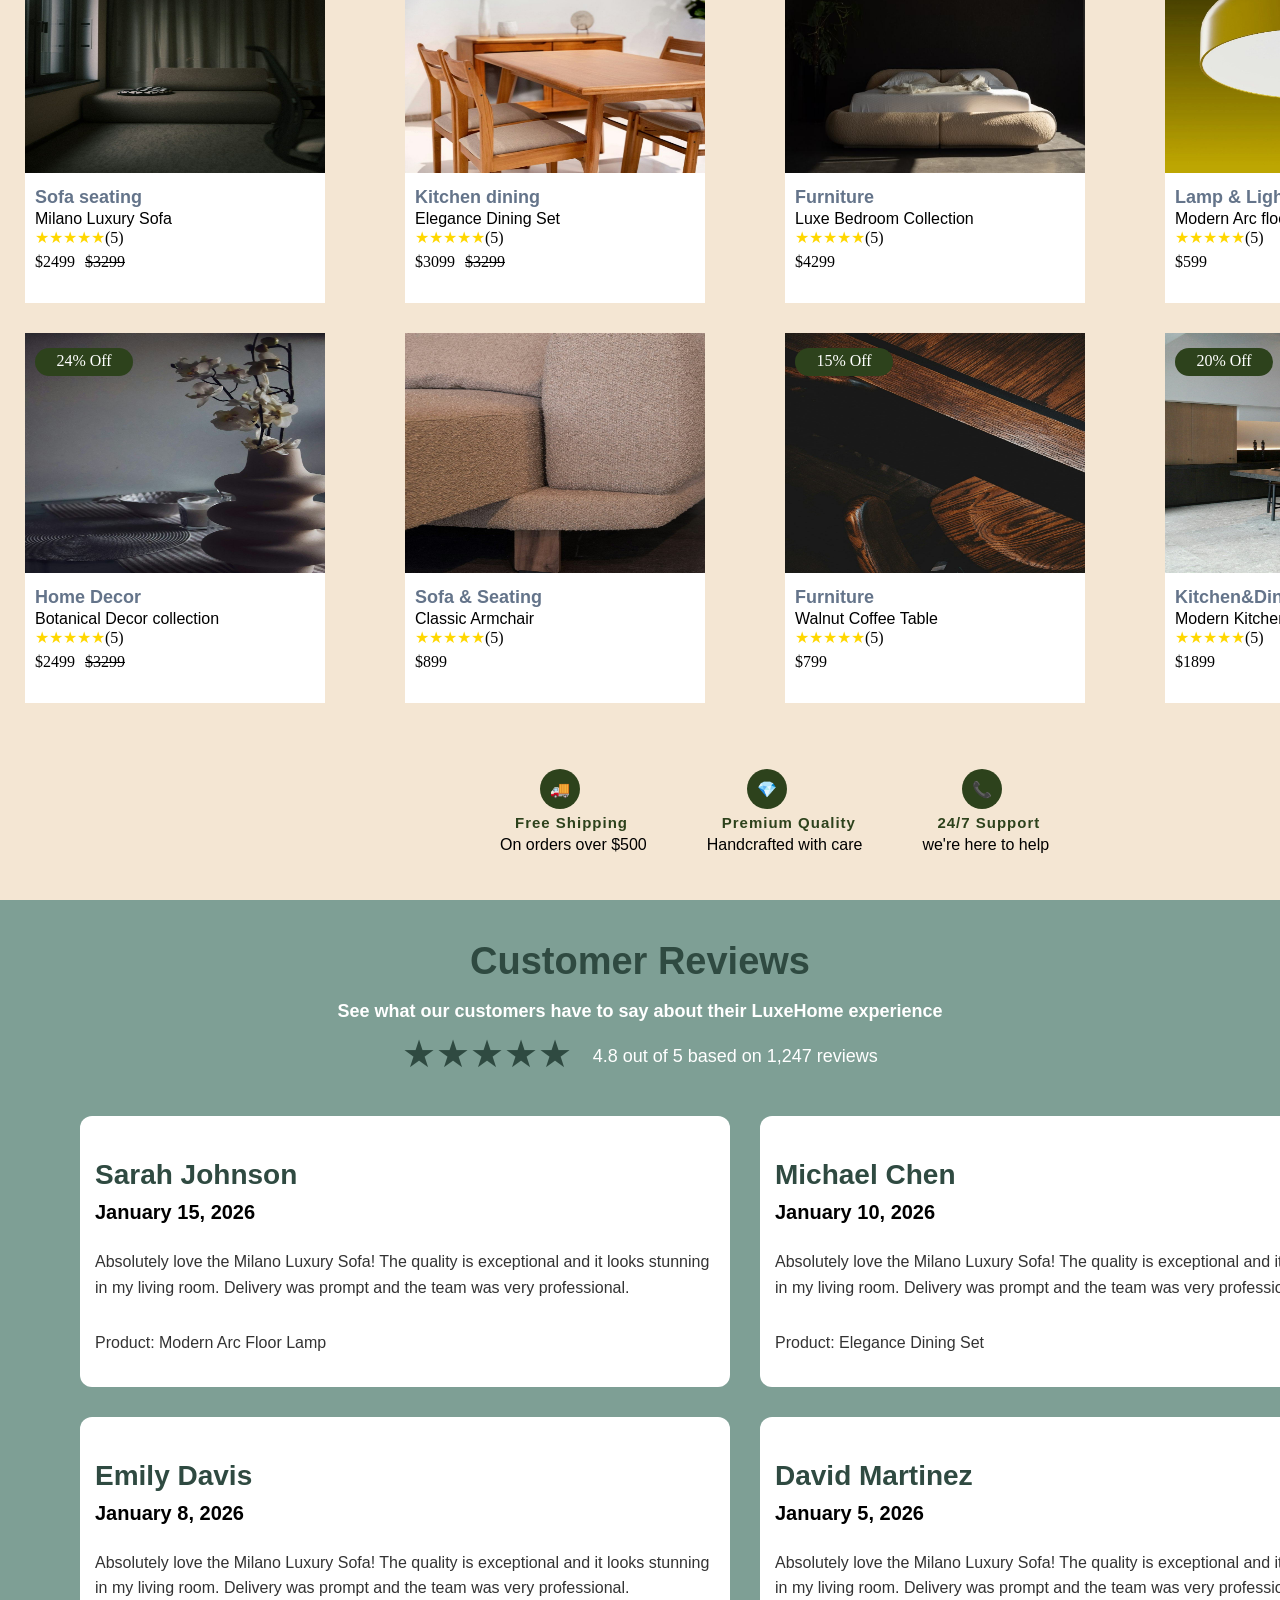
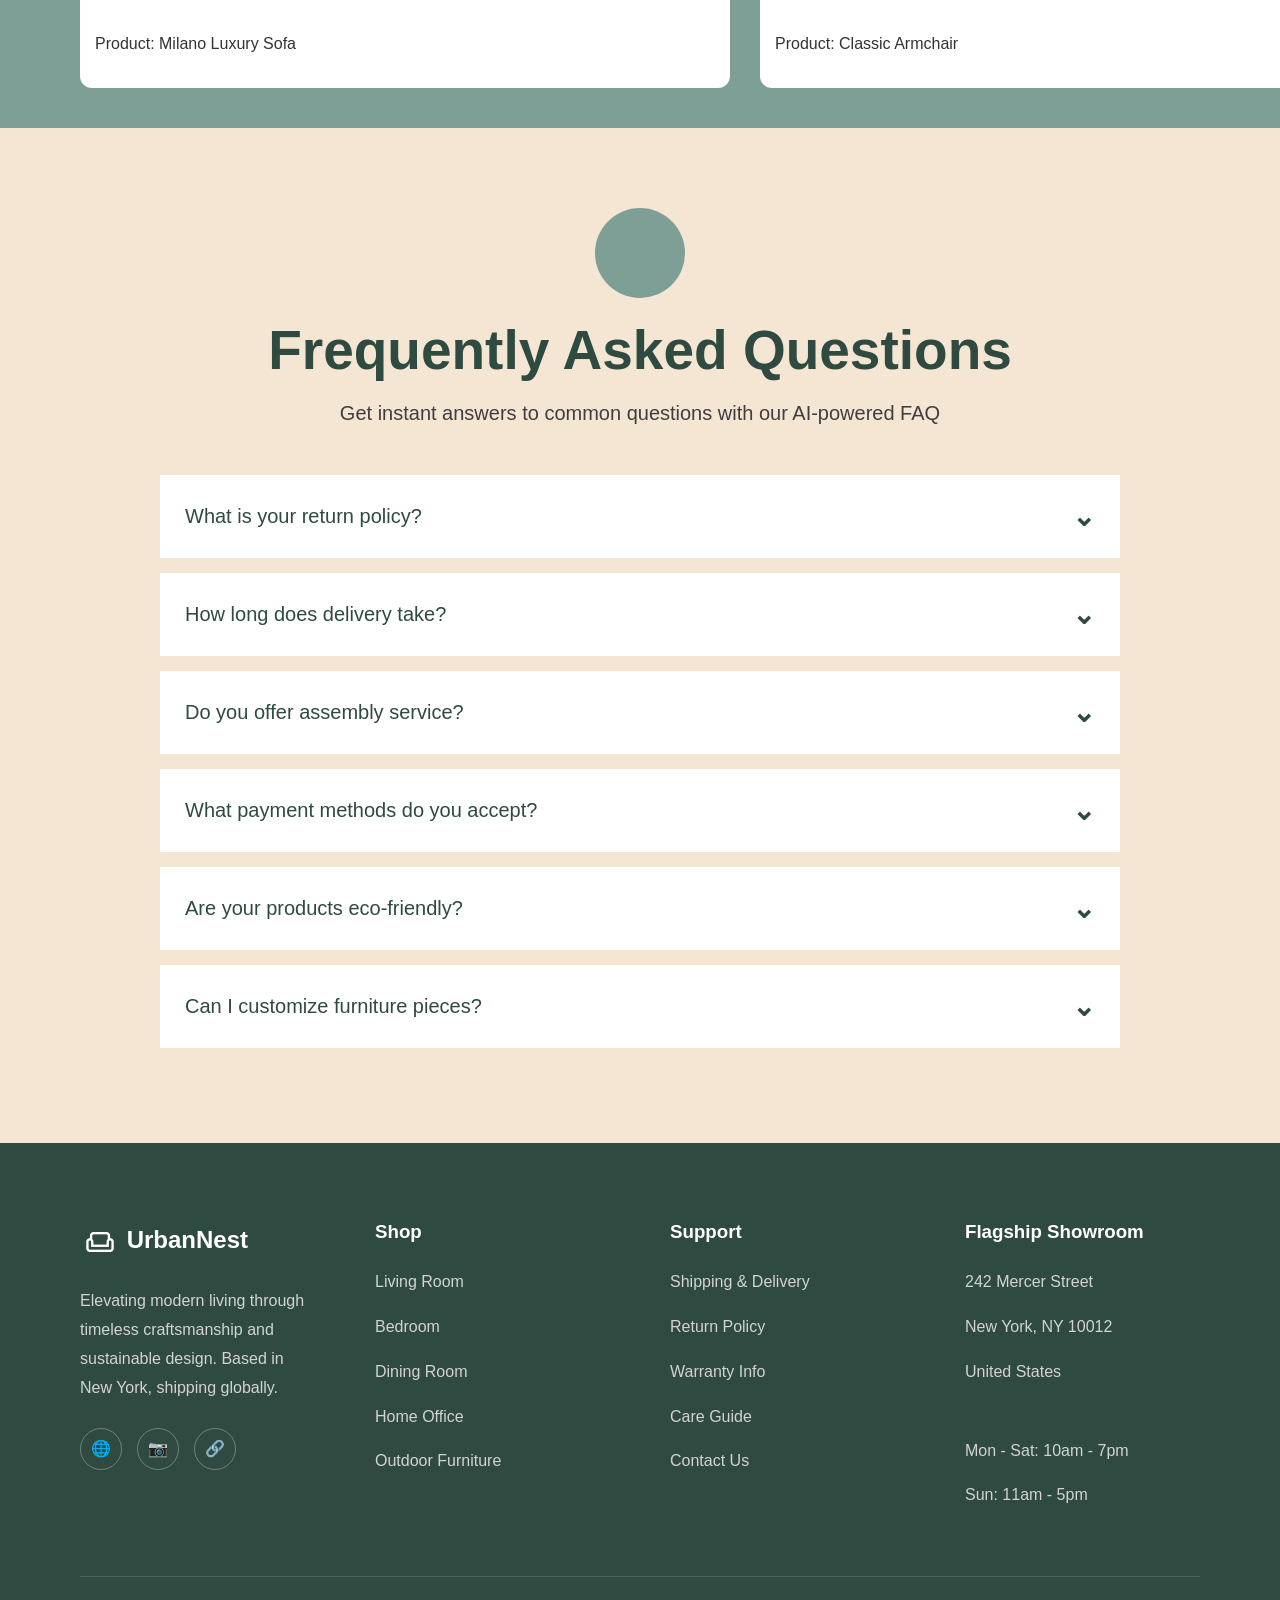
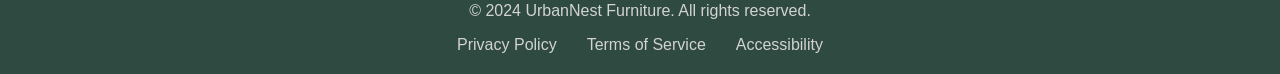
==== commit aa6bb330: "query  update" ====
--- a/homepage.html
+++ b/homepage.html
@@ -242,6 +242,73 @@
 
     </div>
     </section>
+    <section class="faq-section">
+
+    <div class="faq-icon"></div>
+
+    <h1 class="faq-heading">
+        Frequently Asked Questions
+    </h1>
+
+    <p class="faq-subtitle">
+        Get instant answers to common questions with our AI-powered FAQ
+    </p>
+
+    <div class="faq-container">
+
+        <button class="faq-question">
+            What is your return policy?
+            <span>⌄</span>
+        </button>
+        <div class="faq-answer">
+            We offer a 30-day return policy on all furniture items.
+        </div>
+
+        <button class="faq-question">
+            How long does delivery take?
+            <span>⌄</span>
+        </button>
+        <div class="faq-answer">
+            Delivery typically takes 5–10 business days.
+        </div>
+
+        <button class="faq-question">
+            Do you offer assembly service?
+            <span>⌄</span>
+        </button>
+        <div class="faq-answer">
+            Yes, assembly service is available for selected products.
+        </div>
+
+        <button class="faq-question">
+            What payment methods do you accept?
+            <span>⌄</span>
+        </button>
+        <div class="faq-answer">
+            We accept Visa, MasterCard, UPI, PayPal, and Net Banking.
+        </div>
+
+        <button class="faq-question">
+            Are your products eco-friendly?
+            <span>⌄</span>
+        </button>
+        <div class="faq-answer">
+            Yes, we use sustainably sourced materials wherever possible.
+        </div>
+
+        <button class="faq-question">
+            Can I customize furniture pieces?
+            <span>⌄</span>
+        </button>
+        <div class="faq-answer">
+            Yes, custom sizes and finishes are available for many products.
+        </div>
+
+    </div>
+
+</section>
+
+</section>
         <footer class="footer">
     <div class="footer-container">
 
@@ -304,5 +371,6 @@
         </div>
     </div>
 </footer>
+<script src="index.js"></script>
     </body>
 </html>
--- a/home.css
+++ b/home.css
@@ -456,4 +456,79 @@
 .product-name{
     margin-top: 30px;
     font-weight: 500;
+}
+.faq-section{
+    background-color: #F4E6D3;
+    padding: 80px 0;
+    text-align: center;
+    font-family: 'Poppins', sans-serif;
+}
+
+.faq-icon{
+    width: 90px;
+    height: 90px;
+    background-color: #7E9F95;
+    border-radius: 50%;
+    margin: auto;
+}
+
+.faq-heading{
+    font-size: 55px;
+    color: #2F4A41;
+    margin-top: 20px;
+    margin-bottom: 10px;
+    font-weight: 700;
+}
+
+.faq-subtitle{
+    font-size: 20px;
+    color: #3f3f3f;
+    margin-bottom: 50px;
+}
+
+.faq-container{
+    width: 75%;
+    margin: auto;
+}
+
+.faq-question{
+    width: 100%;
+    background-color: white;
+    border: none;
+    padding: 25px;
+    margin-bottom: 15px;
+
+    display: flex;
+    justify-content: space-between;
+    align-items: center;
+
+    font-size: 20px;
+    color: #2F4A41;
+    cursor: pointer;
+
+    transition: 0.3s;
+}
+
+.faq-question:hover{
+    background-color: #f7f7f7;
+}
+
+.faq-question span{
+    font-size: 28px;
+    font-weight: bold;
+}
+
+.faq-answer{
+    display: none;
+    background-color: white;
+    padding: 20px;
+    text-align: left;
+    color: #555;
+    font-size: 17px;
+    line-height: 1.6;
+
+    margin-top: -15px;
+    margin-bottom: 15px;
+
+    border-top: 1px solid #e0e0e0;
 }
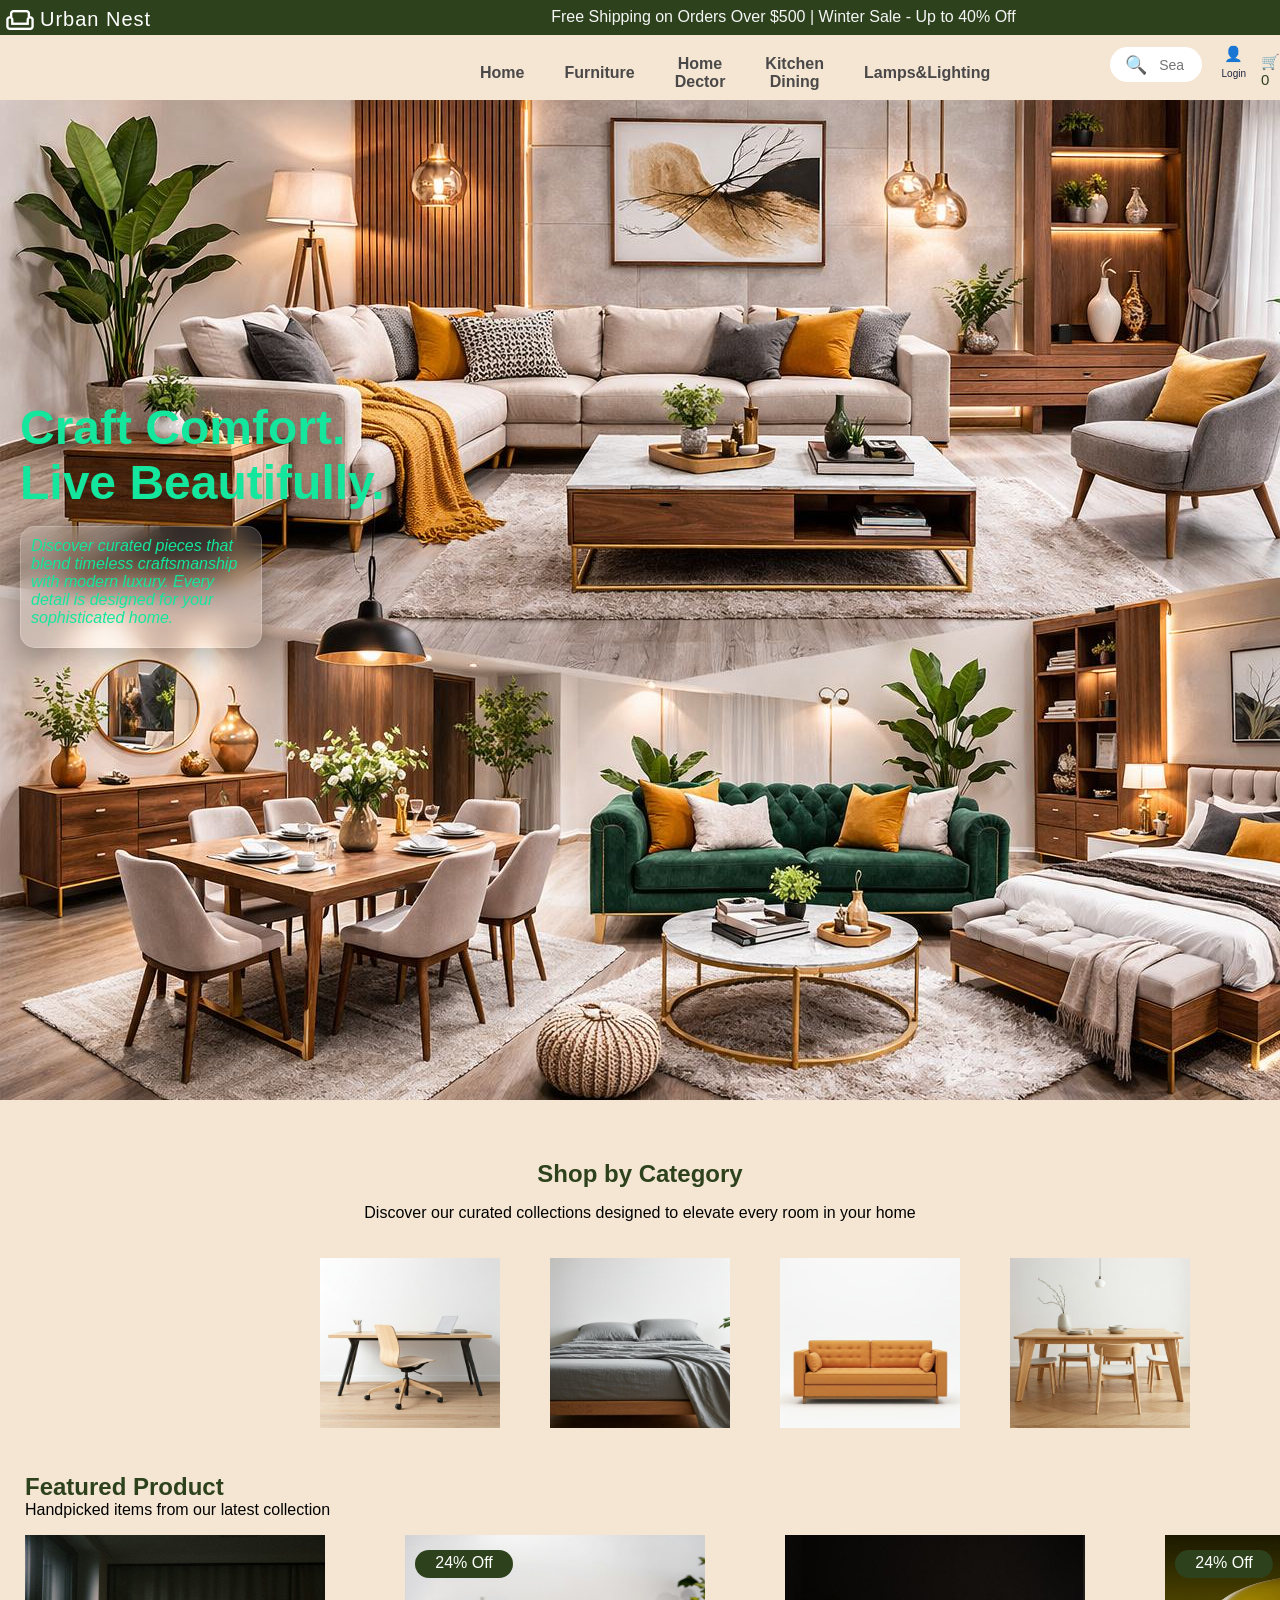
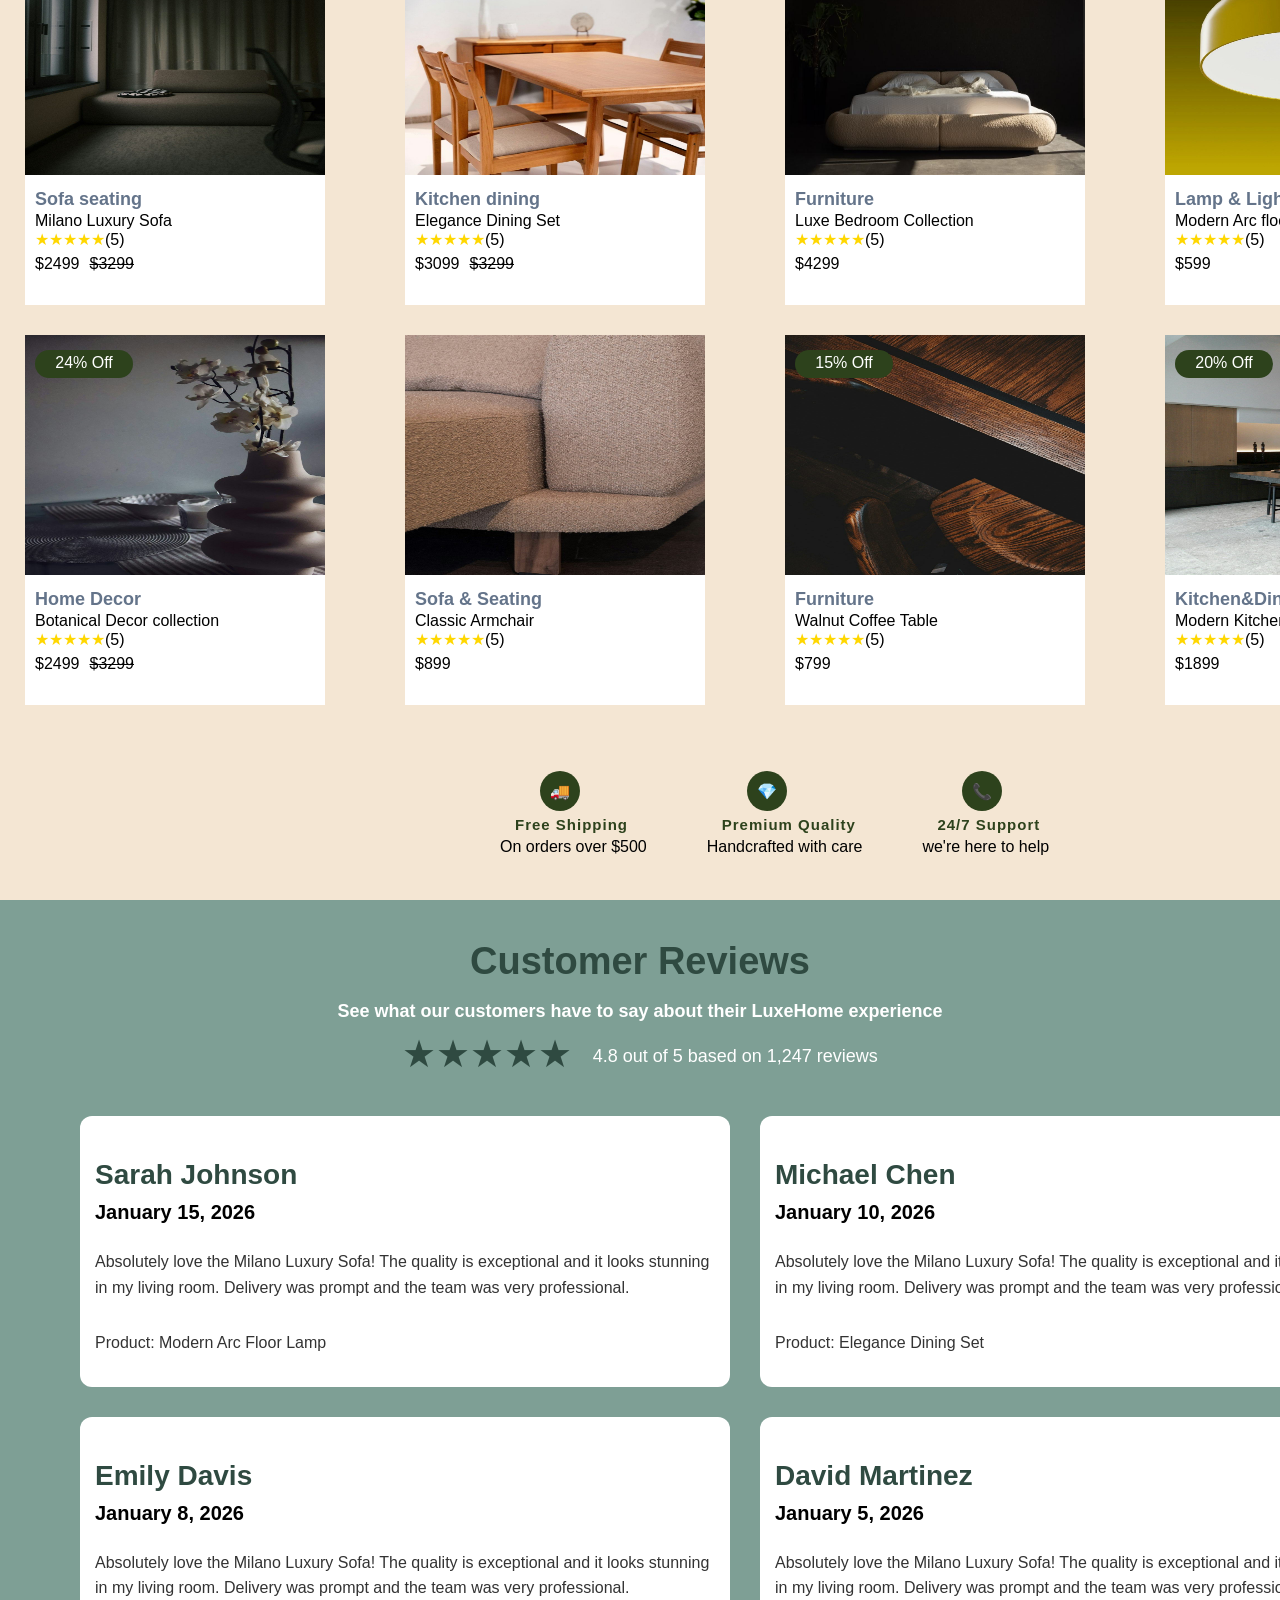
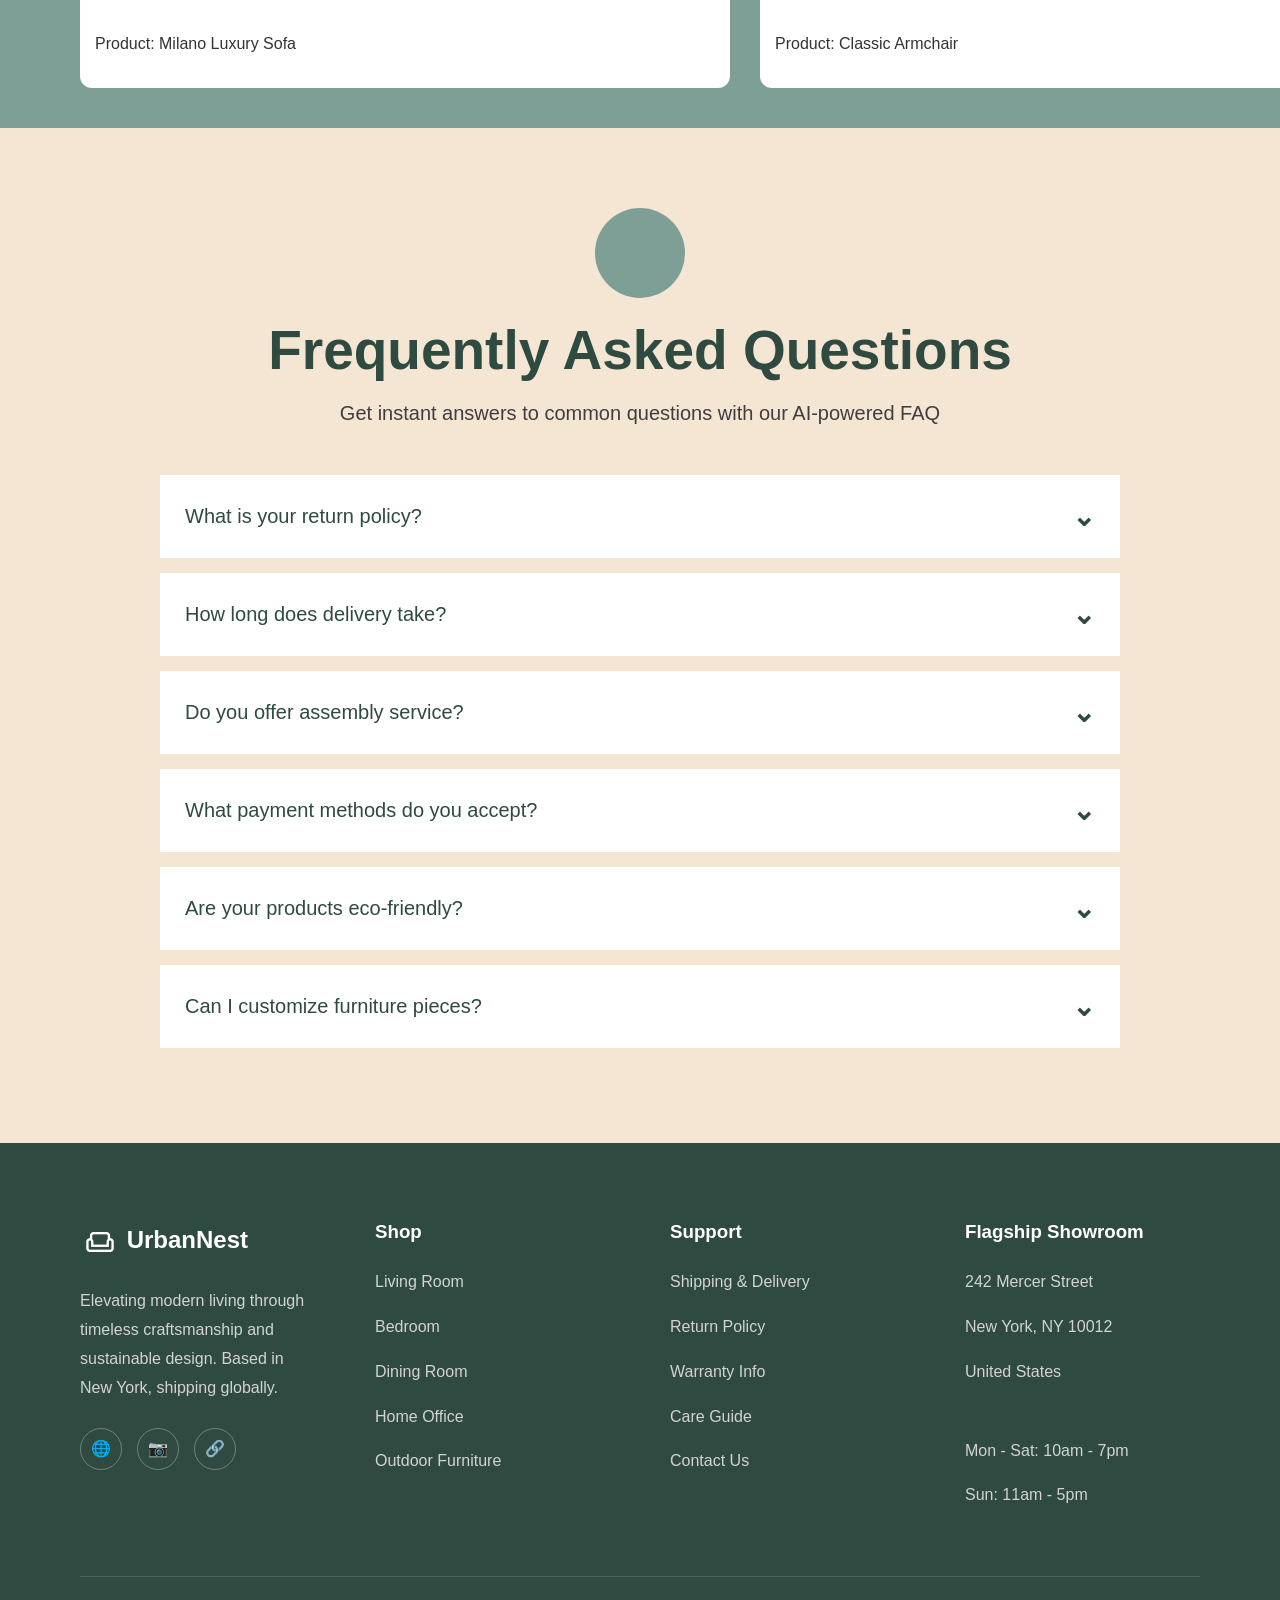
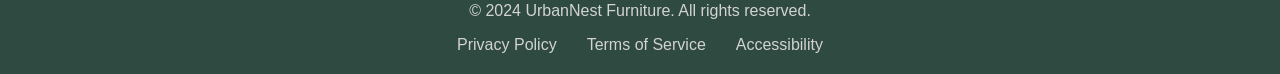
==== commit 27afbab6: "add to cart  update" ====
--- a/homepage.html
+++ b/homepage.html
@@ -18,7 +18,7 @@
         <section class="quickacces">
             <ol>
                 <li><a href="#home">Home</a></li>
-                <li> <a href="#Furniture">Furniture</a></li>
+                <li><a href="#" id="furniture-btn">Furniture</a></li>
                 <li><a href="#HomeDector">Home Dector</a></li>
                 <li><a href="#KitchenDining">Kitchen Dining</a></li>
                 <li><a href="#Lamps&Lighting">Lamps&Lighting</a></li>
@@ -32,10 +32,57 @@
                 <p>Login</p>
             </div>
             <div class="cart-icon" onclick="showCart()">
-                🛒 <span id="cart-count">0</span>
-            </div>
-        </section>
-        <script src="index.js"></script>
+    🛒 <span id="cart-count">0</span>
+</div>
+</section>
+
+<!-- CART PAGE -->
+<div id="cart-page">
+
+    <h1>Your Cart</h1>
+
+    <div class="cart-layout">
+
+        <!-- Products will appear here -->
+        <div id="cart-items"></div>
+
+        <!-- Order Summary -->
+        <div class="summary">
+
+            <h2>Order Summary</h2>
+
+            <p>
+                Subtotal:
+                <span id="subtotal">$0</span>
+            </p>
+
+            <p>
+                Shipping:
+                <span>Free</span>
+            </p>
+
+            <hr>
+
+            <p>
+                Total:
+                <span id="total-price">$0</span>
+            </p>
+
+            <button class="checkout-btn">
+                Proceed To Checkout
+            </button>
+
+            <br><br>
+
+            <button class="close-cart-btn" onclick="closeCart()">
+                Continue Shopping
+            </button>
+
+        </div>
+
+    </div>
+
+</div>
         <section id="home" >
             <h1>Craft Comfort.<br>Live Beautifully.</h1>
             <p class="paraintro"><i>Discover curated pieces that blend
@@ -69,7 +116,7 @@
                     <div class="title">Dining Table</div>
                 </div>
             </div>
-            <div class="featuredproduct">
+            <div id="featuredproduct">
                 <h1 class="featurehead">Featured Product</h1>
                 <p class="featurepara">Handpicked items from our latest collection</p>
             </div>
@@ -79,7 +126,7 @@
                     <p class="titleofproduct">Sofa seating</p>
                     <p class="description">Milano Luxury Sofa</p>
                     <span class="star">★★★★★</span>(5)
-                     <div class="addtokart"  onclick="addtocart('Sofa seating',2499)">
+                     <div class="addtokart"  onclick="addtocart('Sofa seating',2499,'images/page3_img6.jpg')">
                         <div>🛒 Quick add</div>
                     </div>
                     <div style="display: flex; gap: 10px;" class="pricediv"><p>$2499</p> <p class="orginal">$3299</p></div>
@@ -89,7 +136,7 @@
                     <p class="titleofproduct">Kitchen dining</p>
                     <p class="description">Elegance Dining Set</p>
                     <span class="star">★★★★★</span>(5)
-                     <div class="addtokart"  onclick="addtocart('Kitchen dining',3099)">
+                     <div class="addtokart"  onclick="addtocart('Kitchen dining',3099,'images/page3_img14.jpg')">
                         <div>🛒 Quick add</div>
                     </div>
                     <div style="display: flex; gap: 10px;" class="pricediv"><p>$3099</p> <p class="orginal">$3299</p></div>
@@ -100,7 +147,7 @@
                     <p class="titleofproduct">Furniture</p>
                     <p class="description">Luxe Bedroom Collection</p>
                     <span class="star">★★★★★</span>(5)
-                     <div class="addtokart"  onclick="addtocart('Furniture',4299)">
+                     <div class="addtokart"  onclick="addtocart('Furniture',4299,'images/page5_img3.jpg')">
                         <div>🛒 Quick add</div>
                     </div>
                     <div class="pricediv"><p>$4299</p></div>
@@ -110,7 +157,7 @@
                     <p class="titleofproduct">Lamp & Lighting</p>
                     <p class="description">Modern Arc floor Lamp</p>
                     <span class="star">★★★★★</span>(5)
-                     <div class="addtokart"  onclick="addtocart('Lamp & Lighting',599)">
+                     <div class="addtokart"  onclick="addtocart('Lamp & Lighting',599,'images/page4_img14.jpg')">
                         <div>🛒 Quick add</div>
                     </div>
                     <div class="pricediv"><p>$599</p></div>
@@ -121,7 +168,7 @@
                     <p class="titleofproduct">Home Decor</p>
                     <p class="description">Botanical Decor collection</p>
                     <span class="star">★★★★★</span>(5)
-                     <div class="addtokart"  onclick="addtocart('Home Decor',2499)">
+                     <div class="addtokart"  onclick="addtocart('Home Decor',2499,'images/page3_img13.jpg')">
                         <div>🛒 Quick add </div>
                     </div>
                     <div style="display: flex; gap: 10px;" class="pricediv"><p>$2499</p> <p class="orginal">$3299</p></div>
@@ -132,7 +179,7 @@
                     <p class="titleofproduct">Sofa & Seating</p>
                     <p class="description">Classic Armchair</p>
                     <span class="star">★★★★★</span>(5)
-                     <div class="addtokart"  onclick="addtocart('Sofa & Seating',899)">
+                     <div class="addtokart"  onclick="addtocart('Sofa & Seating',899,'images/page4_img10.jpg')">
                         <div>🛒 Quick add</div>
                     </div>
                     <div class="pricediv"><p>$899</p></div>
@@ -142,7 +189,7 @@
                     <p class="titleofproduct">Furniture</p>
                     <p class="description">Walnut Coffee Table</p>
                     <span class="star">★★★★★</span>(5)
-                     <div class="addtokart"  onclick="addtocart('Furniture',799)">
+                     <div class="addtokart"  onclick="addtocart('Furniture',799,'images/page4_img11.jpg')">
                         <div>🛒 Quick add</div>
                     </div>
                     <div class="pricediv"><p>$799</p></div>
@@ -153,7 +200,7 @@
                     <p class="titleofproduct">Kitchen&Dining</p>
                     <p class="description">Modern Kitchen Island</p>
                     <span class="star">★★★★★</span>(5)
-                    <div class="addtokart"  onclick="addtocart('Kitchen&Dining',1899)">
+                    <div class="addtokart"  onclick="addtocart('Kitchen&Dining',1899,'images/page4_img6.jpg')">
                         <div>🛒 Quick add</div>
                     </div>
                     <div class="pricediv"><p>$1899</p></div>
@@ -308,6 +355,41 @@
 
 </section>
 
+
+<div id="sidebar">
+
+    <span id="close-sidebar">&times;</span>
+
+    <h2>Furniture Filters</h2>
+
+    <h3>Category</h3>
+
+    <label>
+        <input type="radio" name="category" checked id="allproduct">
+        All
+    </label><br><br>
+
+    <label>
+        <input type="radio" name="category">
+        Furniture
+    </label><br><br>
+
+    <label>
+        <input type="radio" name="category">
+        Home Decor
+    </label><br><br>
+
+    <label>
+        <input type="radio" name="category">
+        Sofa
+    </label><br><br>
+
+    <label>
+        <input type="radio" name="category">
+        Kitchen Dining
+    </label>
+
+</div>
 </section>
         <footer class="footer">
     <div class="footer-container">
--- a/home.css
+++ b/home.css
@@ -99,10 +99,6 @@
 .login p{
     margin-top: 5px;
     font-size: 10px;
-}
-.cart-icon{
-    padding-left: 20px;
-    padding-top: 13px;
 }
 #home{
     background-image: url(images/page3_img4.jpg);
@@ -200,7 +196,7 @@
 .card:hover::before{
     opacity: 1;
 }
-.featuredproduct{
+#featuredproduct{
     padding-left: 25px;
     padding-top: 15px;
  }
@@ -531,4 +527,153 @@
     margin-bottom: 15px;
 
     border-top: 1px solid #e0e0e0;
+}
+#sidebar{
+    position: fixed;
+    top: 70px;
+    left: -320px;
+    width: 250px;
+    height: 100vh;
+    background: white;
+    padding: 20px;
+    box-shadow: 2px 0 10px rgba(0,0,0,0.2);
+    transition: left 0.4s ease;
+    z-index: 9999;
+}
+
+#sidebar.show{
+    left: 0;
+}
+
+#close-sidebar{
+    position: absolute;
+    top: 10px;
+    right: 15px;
+    font-size: 30px;
+    cursor: pointer;
+    font-weight: bold;
+}
+
+#sidebar h2{
+    margin-top: 20px;
+    color: #2F4A41;
+}
+
+#sidebar label{
+    font-size: 18px;
+    cursor: pointer;
+}
+body{
+    font-family: Arial, sans-serif;
+    margin:0;
+}
+
+.products{
+    display:flex;
+    gap:30px;
+    padding:30px;
+}
+
+.cart-icon{
+    color:#2d421c;
+    font-size:15px;
+    cursor:pointer;
+    margin-left:15px;
+    margin-top:18px;
+}
+
+#cart-page{
+    display:none;
+    position:fixed;
+    top:0;
+    right:0;
+    width:500px;
+    height:100vh;
+    background:white;
+    overflow-y:auto;
+    z-index:9999;
+    padding:20px;
+    box-shadow:-5px 0 15px rgba(0,0,0,0.2);
+}
+
+.cart-layout{
+    display:flex;
+    flex-direction:column;
+    gap:20px;
+}
+
+.cart-item{
+    display:flex;
+    gap:15px;
+    align-items:center;
+    padding:10px 0;
+}
+
+.cart-item img{
+    width:120px;
+    height:120px;
+    object-fit:cover;
+    border-radius:10px;
+}
+
+.cart-item h3{
+    margin:0;
+    color:#2d421c;
+}
+
+.cart-item p{
+    margin:5px 0;
+}
+
+.cart-item button{
+    padding:8px 12px;
+    margin:5px 3px;
+    border:none;
+    border-radius:5px;
+    background:#2d421c;
+    color:white;
+    cursor:pointer;
+    font-size:14px;
+}
+
+.cart-item button:hover{
+    background:#3d5a29;
+}
+
+.summary{
+    border-top:1px solid #ccc;
+    padding-top:20px;
+}
+
+.summary h2{
+    color:#2d421c;
+}
+
+.checkout-btn{
+    width:100%;
+    padding:12px;
+    background:#2d421c;
+    color:white;
+    border:none;
+    border-radius:5px;
+    cursor:pointer;
+    font-size:16px;
+}
+
+.checkout-btn:hover{
+    background:#3d5a29;
+}
+
+.close-cart-btn{
+    width:100%;
+    padding:12px;
+    background:#ddd;
+    border:none;
+    border-radius:5px;
+    cursor:pointer;
+    font-size:16px;
+}
+
+.close-cart-btn:hover{
+    background:#bbb;
 }
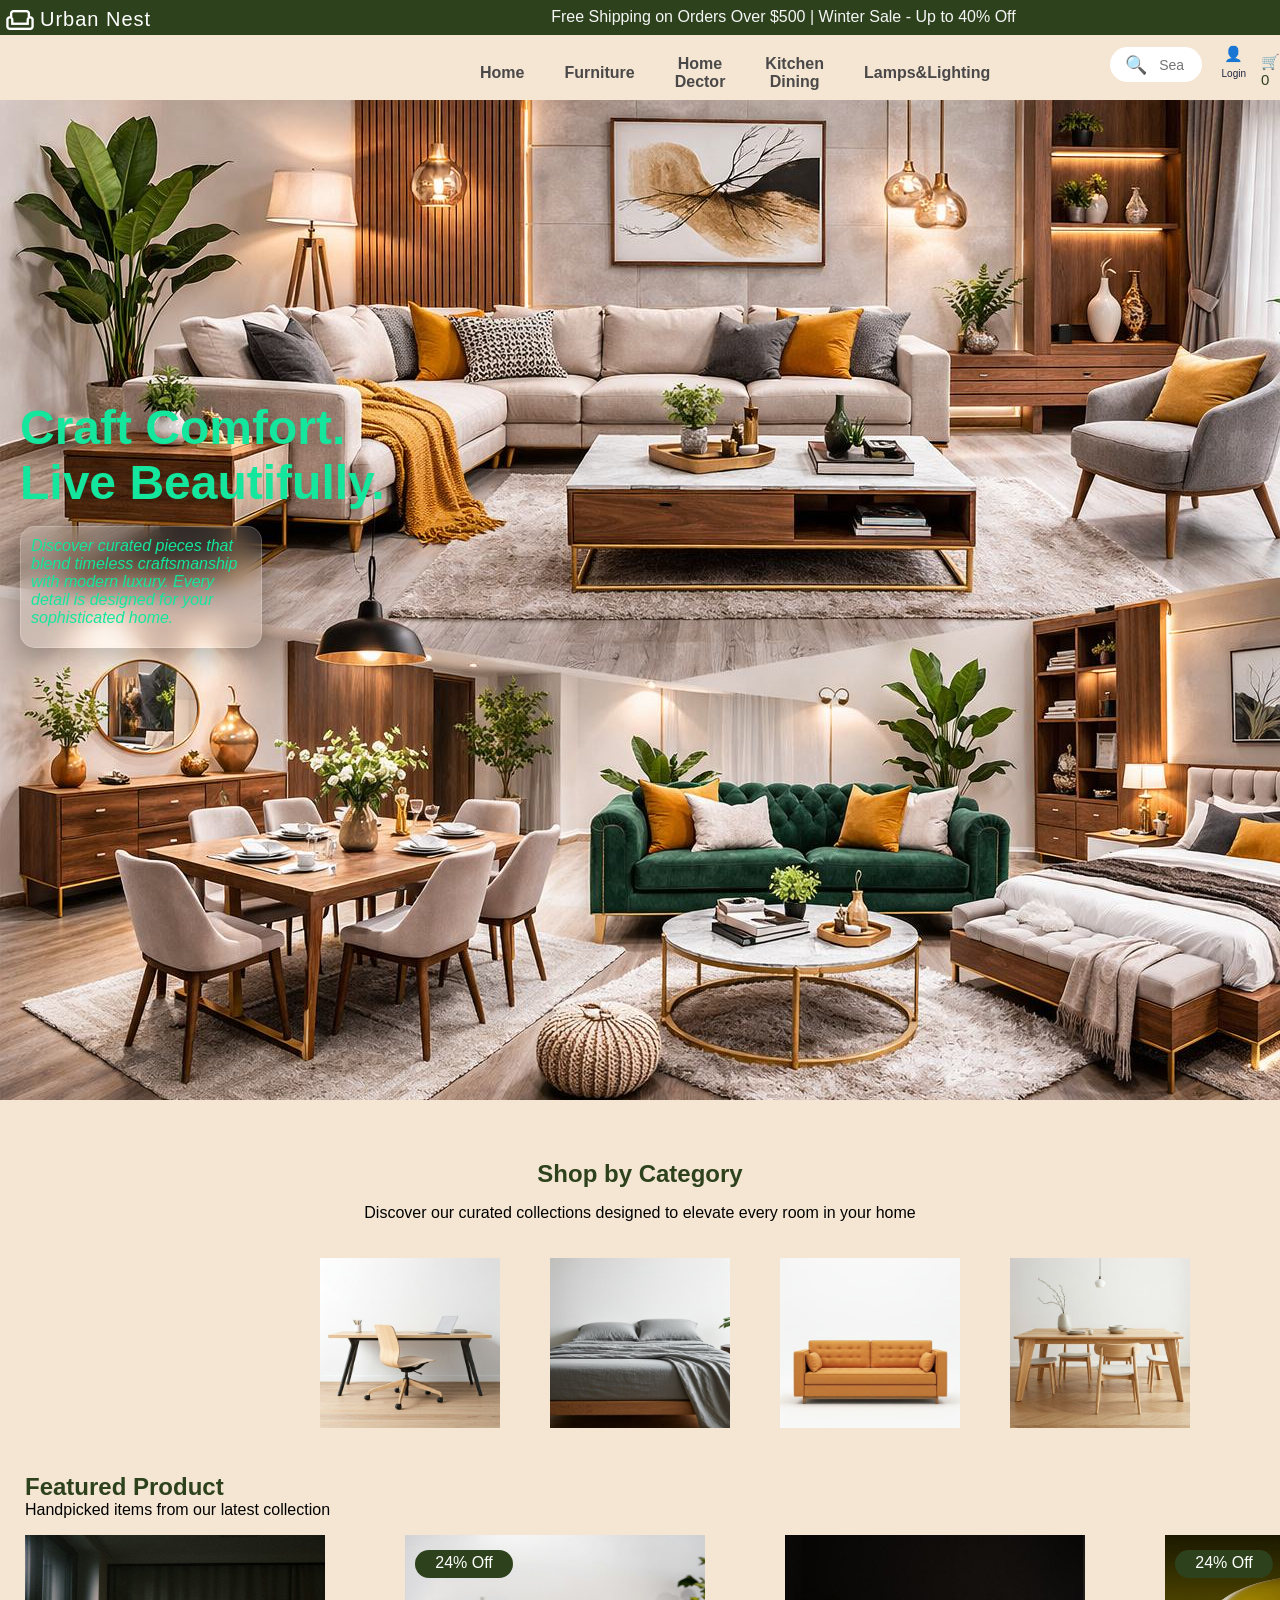
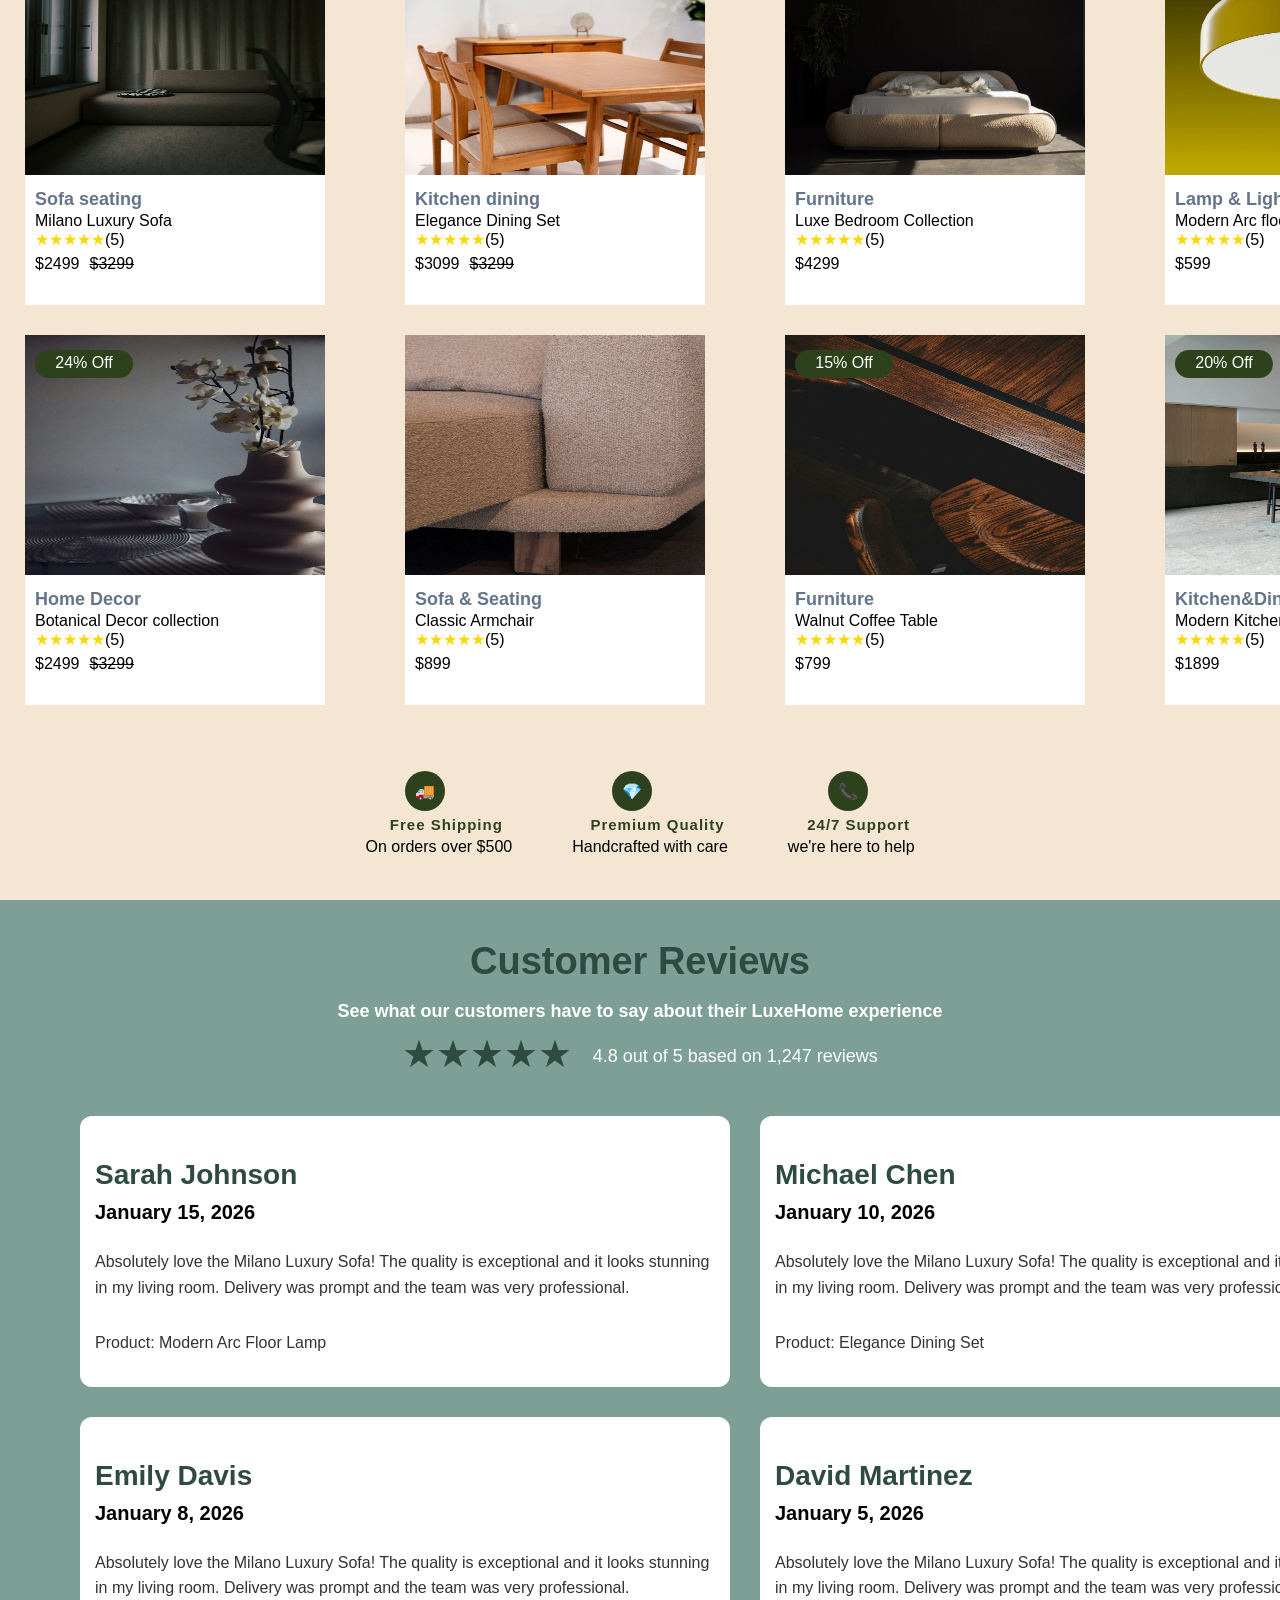
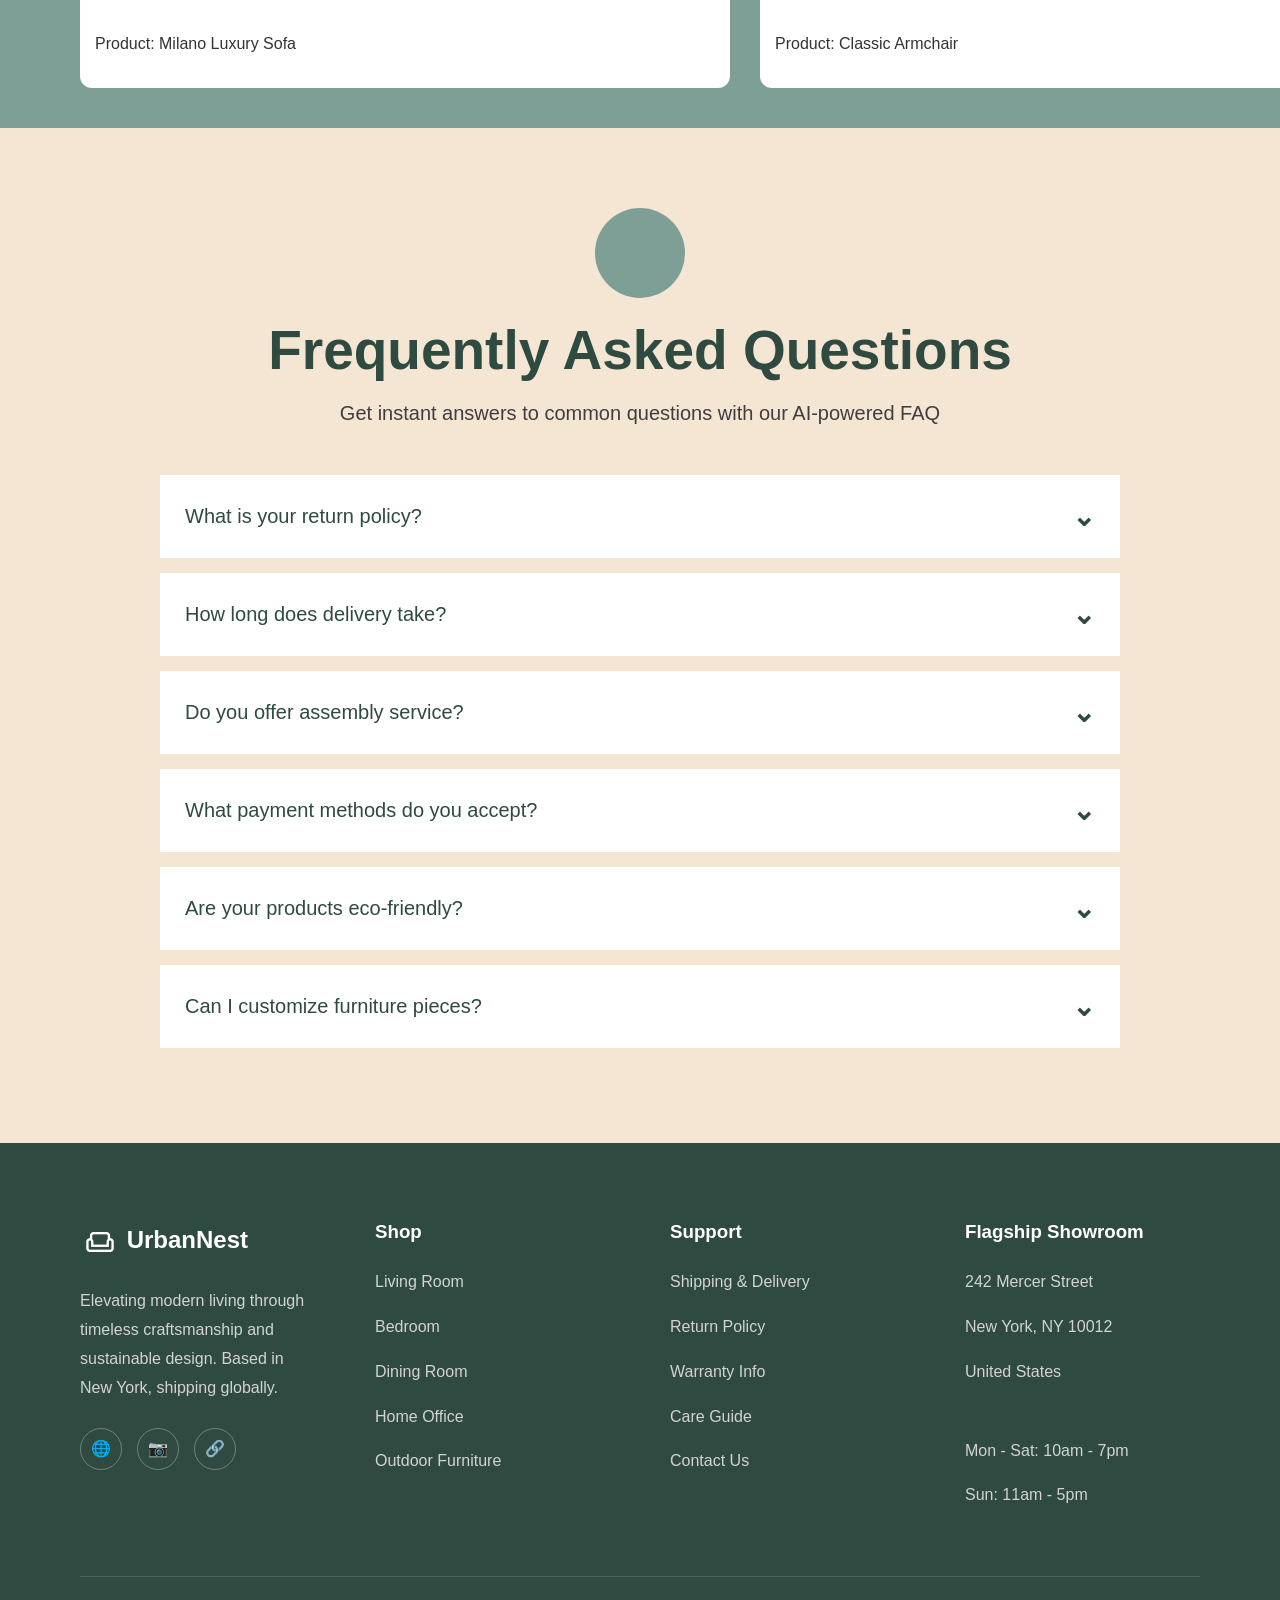
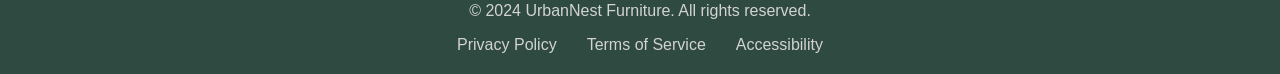
==== commit 90d7045a: "media query update" ====
--- a/homepage.html
+++ b/homepage.html
@@ -27,13 +27,15 @@
                 <span class="search-icon">🔍</span>
                 <input type="text" placeholder="Search furniture..." class="search-bar">
             </div>
+         <div class="user-actions"></div>
             <div class="login" onclick="loginicon()">
                 <div class="icon">👤</div>
                 <p>Login</p>
             </div>
             <div class="cart-icon" onclick="showCart()">
-    🛒 <span id="cart-count">0</span>
-</div>
+                🛒 <span id="cart-count">0</span>
+            </div>
+        </div>
 </section>
 
 <!-- CART PAGE -->
--- a/home.css
+++ b/home.css
@@ -82,6 +82,12 @@
     width: 100%;
     font-size: 14px;
     background: transparent;
+}
+.user-actions{
+    display: flex;
+    align-items: center;
+    justify-content: center;
+    gap: 30px;
 }
 .login{
     text-align: center;
@@ -291,10 +297,14 @@
 }
 .quality{
     display: flex;
+    justify-content: center;
     gap: 60px;
-    margin-left: 500px;
     margin-top: 50px;
     margin-bottom: 0;
+    flex-wrap: wrap;
+}
+.quality div{
+    text-align: center;
 }
 .iconofquality{
     height: 40px;
@@ -531,13 +541,13 @@
 #sidebar{
     position: fixed;
     top: 70px;
-    left: -320px;
+    left: -100%;
     width: 250px;
-    height: 100vh;
+    height: calc(100vh - 70px);
     background: white;
     padding: 20px;
     box-shadow: 2px 0 10px rgba(0,0,0,0.2);
-    transition: left 0.4s ease;
+    transition: 0.4s ease;
     z-index: 9999;
 }
 
@@ -676,4 +686,204 @@
 
 .close-cart-btn:hover{
     background:#bbb;
+}
+
+/* ==========================
+   MOBILE RESPONSIVE
+   ========================== */
+@media screen and (max-width: 768px){
+
+    .headofoverview{
+        flex-direction: column;
+        height: auto;
+        text-align: center;
+        padding: 10px 0;
+    }
+
+    .urban{
+        font-size: 22px;
+    }
+
+    .offers{
+        padding-left: 0;
+        font-size: 14px;
+        margin-top: 5px;
+    }
+
+    .quickacces{
+        height: auto;
+        display: flex;
+        flex-direction: column;
+        align-items: center;
+        padding: 10px;
+    }
+
+    .quickacces ol{
+        flex-wrap: wrap;
+        justify-content: center;
+        gap: 15px;
+        padding-left: 0;
+        padding-top: 10px;
+    }
+
+    .search-container{
+        margin: 15px 0;
+        width: 90%;
+        max-width: 300px;
+    }
+      .user-actions{
+        display: flex;
+        justify-content: center;
+        align-items: center;
+        gap: 25px;
+        margin-top: 10px;
+    }
+
+    .login{
+        display: flex;
+        align-items: center;
+        gap: 5px;
+    }
+
+    .login p{
+        margin: 0;
+    }
+
+    .cart-icon{
+        font-size: 22px;
+    }
+
+    #home{
+        height: 500px;
+        background-size: cover;
+        background-position: center;
+    }
+
+    #home h1{
+        padding-top: 120px;
+        font-size: 36px;
+        text-align: center;
+        padding-left: 0;
+    }
+
+    .paraintro{
+        width: 80%;
+        margin: 20px auto;
+        height: auto;
+    }
+
+    .imgcategory{
+        grid-template-columns: 1fr;
+        justify-items: center;
+        padding-left: 0;
+        gap: 20px;
+    }
+
+    .product{
+        height: auto;
+        padding-bottom: 40px;
+    }
+
+    .productkart{
+        grid-template-columns: 1fr;
+        padding-left: 0;
+        justify-items: center;
+        gap: 20px;
+    }
+
+    .box{
+        width: 300px;
+    }
+
+    .quality{
+        display: flex;
+        flex-direction: column;
+        align-items: center;
+        margin-left: 0;
+        gap: 40px;
+        text-align: center;
+    }
+
+    .iconofquality{
+        margin: 0 auto;
+    }
+
+    .headofquality,
+    .paraquality{
+        margin-left: 0;
+        text-align: center;
+    }
+
+    .review-grid{
+        grid-template-columns: 1fr;
+        margin-left: 0;
+    }
+
+    .review-card{
+        width: auto;
+    }
+
+    .faq-container{
+        width: 95%;
+    }
+
+    .faq-heading{
+        font-size: 35px;
+    }
+
+    .faq-question{
+        font-size: 16px;
+        padding: 18px;
+    }
+
+    .footer{
+        padding: 40px 20px;
+    }
+
+    .footer-container{
+        grid-template-columns: 1fr;
+        gap: 30px;
+        text-align: center;
+    }
+
+    .social-icons{
+        justify-content: center;
+    }
+
+    #sidebar{
+        width: 220px;
+        left: -260px;
+        top: 0;
+        height: 100vh;
+    }
+
+   #cart-page{
+        width: 100%;
+        right: 0;
+        left: 0;
+        top: 0;
+        padding: 15px;
+        box-sizing: border-box;
+        overflow-y: auto;
+    }
+
+    #cart-page h1{
+        font-size: 32px;
+        margin-top: 10px;
+    }
+
+    .cart-item{
+        flex-direction: column;
+        text-align: center;
+    }
+
+    .cart-item img{
+        width: 100px;
+        height: 100px;
+    }
+
+    .checkout-btn,
+    .close-cart-btn{
+        width: 100%;
+    }
 }
